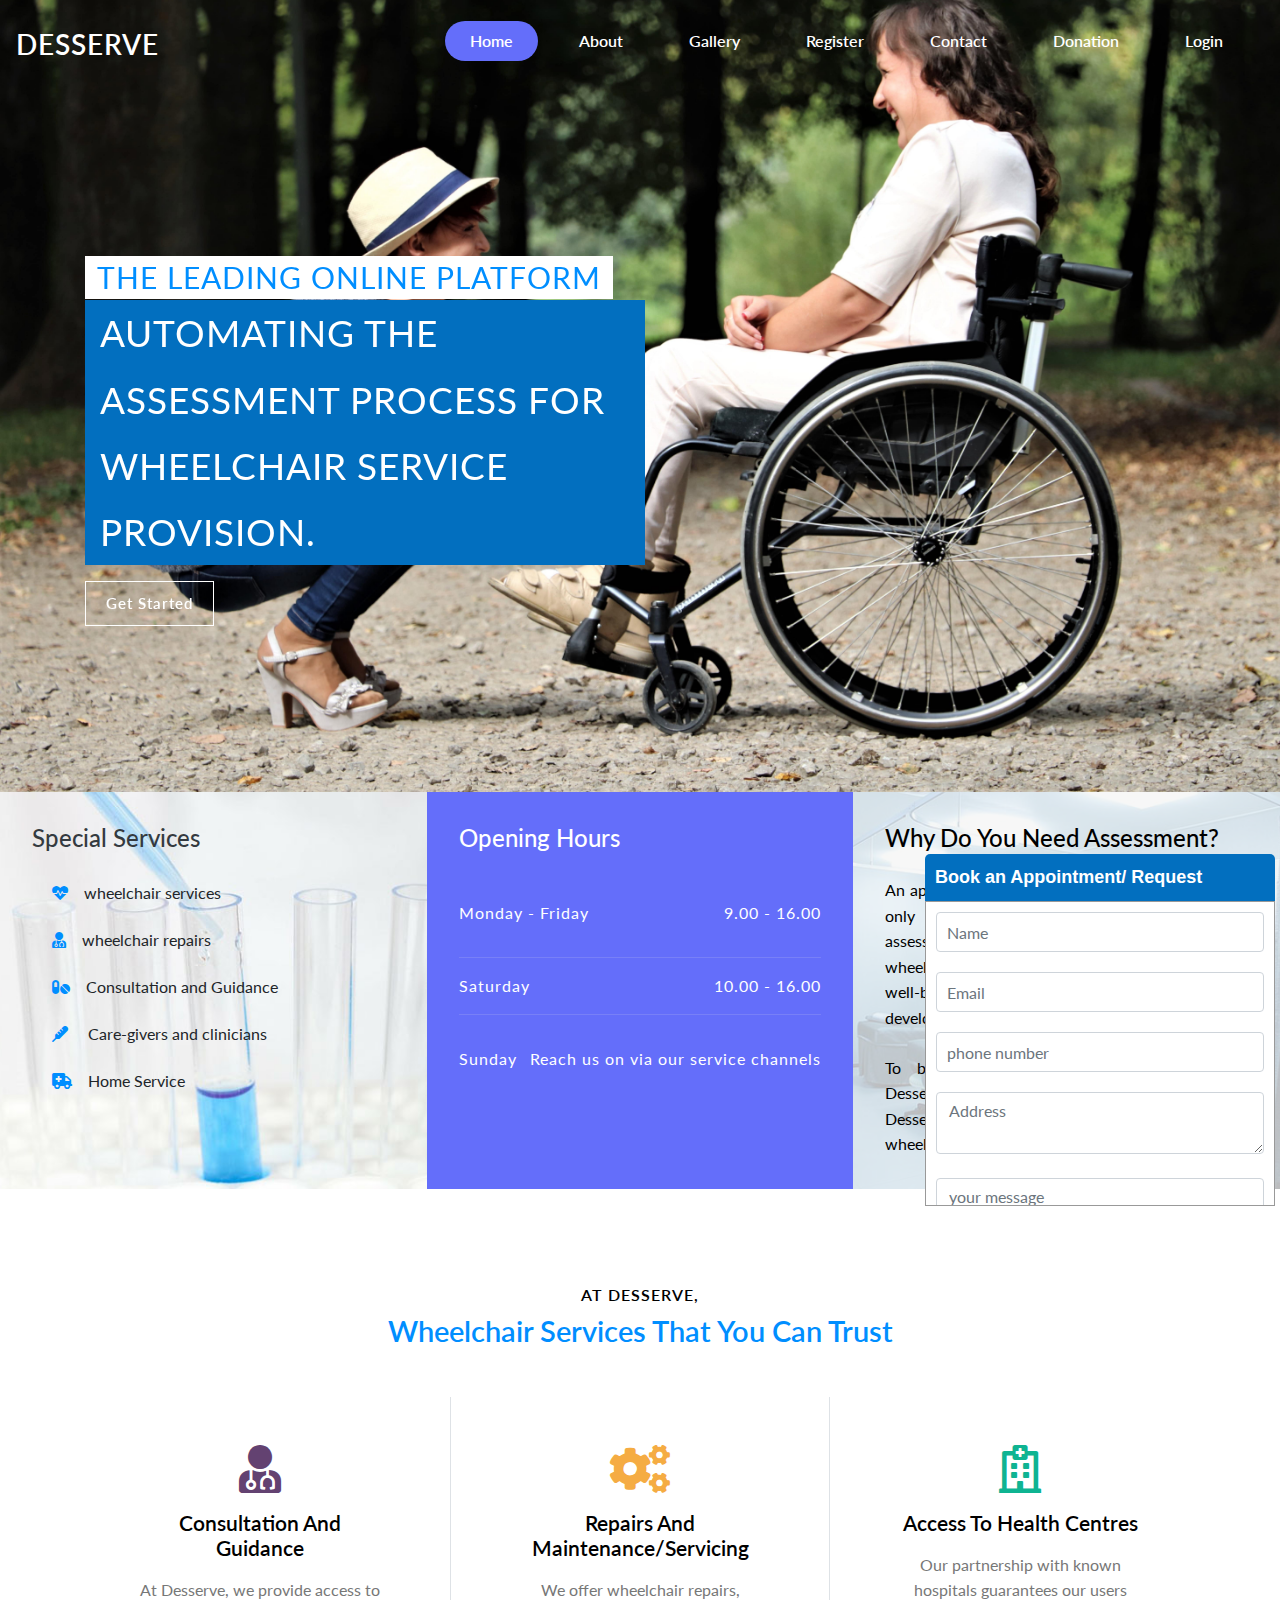
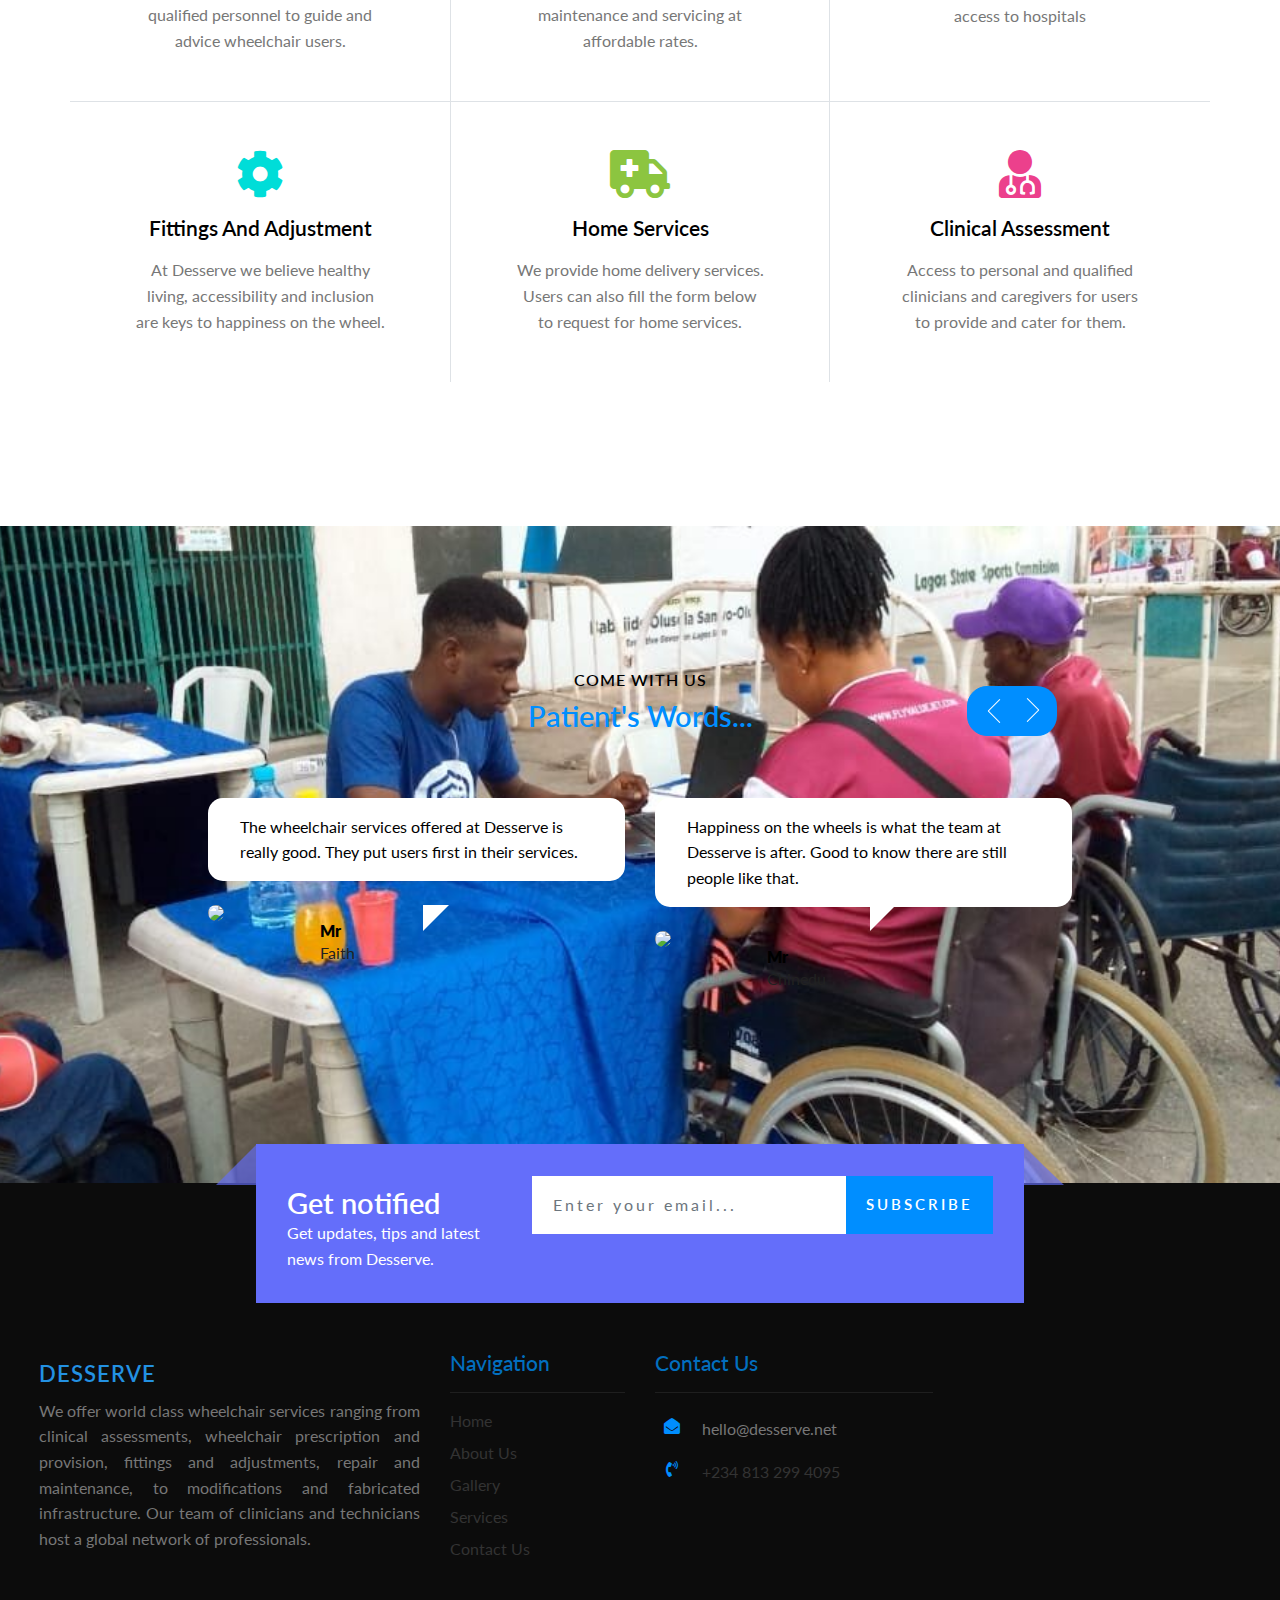
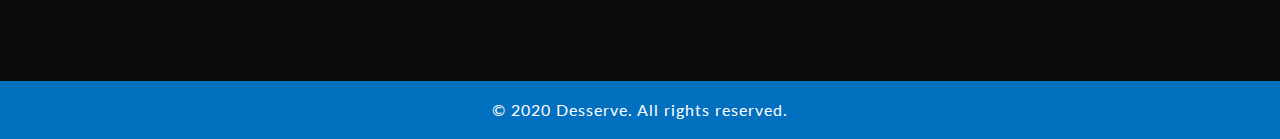
==== index.html @ 8af376a7 "Initial commit" ====
<!DOCTYPE html>
<html lang="zxx">

<head>
    <title>Welcome to Desserve</title>
    <meta name="viewport" content="width=device-width, initial-scale=1">
    <meta charset="utf-8" />
    <meta name="keywords" content="wheelchair disabled sports injury" />
    <script>
        addEventListener("load", function () {
            setTimeout(hideURLbar, 0);
        }, false);

        function hideURLbar() {
            window.scrollTo(0, 1);
        }
    </script>
    <!-- Custom Theme files -->
    <link href="css/bootstrap.css" type="text/css" rel="stylesheet" media="all">
    <link href="css/style.css" type="text/css" rel="stylesheet" media="all">
    <!-- font-awesome icons -->
    <link href="css/fontawesome-all.min.css" rel="stylesheet">
    <!-- //Custom Theme files -->
    <!-- online-fonts -->
    <link href="//fonts.googleapis.com/css?family=Lato:100,100i,300,300i,400,400i,700,700i,900,900i" rel="stylesheet">
</head>

<body>
    <!-- banner -->
    <div class="banner" id="home">
        <!-- header -->
        <header>
            <nav class="navbar navbar-expand-lg navbar-light bg-gradient-secondary pt-3">

                <h1>
                    <a class="navbar-brand text-white" href="index.html">
Desserve                    </a>
                </h1>
                <button class="navbar-toggler ml-md-auto" type="button" data-toggle="collapse" data-target="#navbarSupportedContent" aria-controls="navbarSupportedContent"
                    aria-expanded="false" aria-label="Toggle navigation">
                    <span class="navbar-toggler-icon"></span>
                </button>

                <div class="collapse navbar-collapse" id="navbarSupportedContent">
                    <ul class="navbar-nav ml-lg-auto text-center">
                        <li class="nav-item  mr-3 active">
                            <a class="nav-link text-white active" href="index.html">Home
                                <span class="sr-only">(current)</span>
                            </a>
                        </li>
                        <li class="nav-item  mr-3">
                            <a class="nav-link text-white text-capitalize" href="about.html">about</a>
                        </li>
                        <li class="nav-item  mr-3">
                            <a class="nav-link text-white text-capitalize" href="gallery.html">gallery</a>
                        </li>
                        <!-- <li class="nav-item  mr-3">
                            <a class="nav-link text-white text-capitalize" href="team.html">team</a>
                        </li> -->
                        
                        <li class="nav-item mr-3">
                            <a class="nav-link  text-white text-capitalize" href="registration.html">Register</a>
                        </li>
                        <li class="nav-item mr-3">
                            <a class="nav-link  text-white text-capitalize" href="contact.html">contact</a>
                        </li>
                        <li class="nav-item mr-3">
                            <a class="nav-link  text-white text-capitalize" href="donation.html">Donation</a>
                        </li>
                        <li class="nav-item mr-3">
                            <a class="nav-link  text-white text-capitalize" href="login.html">login</a>
                        </li>
                    </ul>
                </div>

            </nav>
        </header>
        <!-- //header -->
        <div class="container">
            <!-- banner-text -->
            <div class="banner-text">
                <div class="callbacks_container">
                    <ul class="rslides" id="slider3">
                        <li>
                            <div class="slider-info">
                                <span class="">The leading online platform</span>
                                <h3>automating the assessment process for wheelchair service provision.</h3>
                                <h3></h3>
                                <a class="btn btn-primary mt-3" href="registration.html" role="button">Get Started</a>
                            </div>
                        </li>
                        <!-- <li>
                            <div class="slider-info">
                                <span class="">providing total</span>
                                <h3>health care solution</h3>
                                <a class="btn btn-primary mt-3" href="services.html" role="button">View Details</a>
                            </div>
                        </li>
                        <li>
                            <div class="slider-info">
                                <span class="">providing total</span>
                                <h3>health care solution</h3>
                                <a class="btn btn-primary mt-3" href="services.html" role="button">View Details</a>
                            </div>
                        </li> -->
                    </ul>
                </div>
            </div>
        </div>
        <!-- //container -->
    </div>
    <!-- //banner -->
    <!-- section-2 -->
    <div class="section-2">
        <div class="container-fluid">
            <div class="row slide">
                <div class="col-lg-4 triple-sec">
                    <h5 class="text-dark">special services</h5>
                    <ul class="list-group mt-3">
                        <li class="list-group-item border-0">
                            <i class="fas fa-heartbeat mr-3"></i>wheelchair services</li>
                        <li class="list-group-item border-0">
                            <i class="fas fa-user-md mr-3"></i>wheelchair repairs</li>
                        <li class="list-group-item border-0">
                            <i class="fas fa-pills mr-3"></i>Consultation and Guidance</li>
                        <li class="list-group-item border-0">
                            <i class="fas fa-thermometer mr-3"></i>
                           Care-givers and clinicians</li>
                        <li class="list-group-item border-0">
                            <i class="fas fa-ambulance mr-3"></i>Home Service</li>
                    </ul>
                </div>
                <div class="col-lg-4  triple-sec">
                    <h5>opening hours</h5>
                    <ul class="list-unstyled">
                        <li class="clearfix py-3">
                            <span class="float-left"> Monday - Friday </span>
                            <div class="value float-right"> 9.00 - 16.00 </div>
                        </li>
                        <li class="clearfix border-top border-bottom my-3 py-3">
                            <span class="float-left"> Saturday </span>
                            <div class="value float-right"> 10.00 - 16.00 </div>
                        </li>
                        <li class="clearfix py-3">
                            <span class="float-left"> Sunday </span>
                            <div class="value float-right"> Reach us on via our service channels </div>
                        </li>
                    </ul>
                </div>
                <div class="col-lg-4 triple-sec">
                    <h5 class="text-black">Why Do You Need Assessment?</h5>
                    <p class="pt-4" style="text-align: justify;">An appropriate wheelchair that meets the need can only be prescribed after conducting a proper assessment by a trained clinician. Inappropriate wheelchair selection is a threat to your health and well-being and will expose you to the risk of developing secondary health conditions.</p>
                    <br>
                    <p style="text-align: justify;">To become a verified service provider with Desserve, you need to sign up to enroll for the Desserve workshop on Basic Level training in wheelchair service provision.</p>
                </div>
            </div>
        </div>
    </div>
    <!-- //section-2 -->
    <!-- about -->
    <div class="agileits-about py-md-5 py-5" id="services">
        <div class="container py-lg-5">
            <div class="title-section text-center pb-md-5">
                <h4>At Desserve,</h4>
                <h3 class="w3ls-title text-center text-capitalize">wheelchair services that you can trust</h3>
            </div>
            <div class="agileits-about-row row  text-center pt-md-0 pt-5">
                <div class="col-lg-4 col-sm-6 agileits-about-grids">
                    <div class="p-md-5 p-sm-3">
                        <i class="fas fa-user-md"></i>
                        <h4 class="mt-2 mb-3">Consultation and Guidance</h4>
                        <p>At Desserve, we provide access to qualified personnel to guide and advice wheelchair users.</p>
                    </div>
                </div>
                <div class="col-lg-4 col-sm-6 agileits-about-grids  border-left border-right my-sm-0 my-5">
                   <div class="p-md-5 p-sm-3">
                        <i class="fas fa-cogs"></i>
                        <h4 class="mt-2 mb-3">Repairs and Maintenance/Servicing</h4>
                        <p>We offer wheelchair repairs, maintenance and servicing at affordable rates.</p>
                    </div>
                </div>
                <div class="col-lg-4 agileits-about-grids">
                   <div class="p-md-5 p-sm-3">
                        <i class="far fa-hospital"></i>
                        <h4 class="mt-2 mb-3">Access to Health Centres</h4>
                        <p>Our partnership with known hospitals guarantees our users access to hospitals</p>
                    </div>
                </div>
            </div>
            <div class="agileits-about-row border-top row text-center pb-lg-5 pt-md-0 pt-5 mt-md-0 mt-5">
                <div class="col-lg-4 col-sm-6 agileits-about-grids">
                    <div class="p-md-5 p-sm-3 col-label">
                        <i class="fas fa-cog"></i>
                        <h4 class="mt-2 mb-3">Fittings and Adjustment</h4>
                        <p>At Desserve we believe healthy living, accessibility and inclusion are keys to happiness on the wheel.</p>
                    </div>
                </div>
                <div class="col-lg-4 col-sm-6 agileits-about-grids mt-lg-0 mt-md-3 border-left border-right pt-sm-0 pt-5">
                    <div class="p-md-5 p-sm-3 col-label">
                        <i class="fas fa-ambulance">
                        </i>
                        <h4 class="mt-2 mb-3">Home Services</h4>
                        <p>We provide home delivery services. Users can also fill the form below to request for home services.</p>
                    </div>
                </div>
                <div class="col-lg-4 agileits-about-grids pt-md-0 pt-5">
                    <div class="p-md-5 p-sm-3 col-label">
                        <i class="fa fa-user-md"></i>
                        <h4 class="mt-2 mb-3">Clinical Assessment</h4>
                        <p>Access to personal and qualified clinicians and caregivers for users to provide and cater for them.</p>
                    </div>
                </div>
            </div>
        </div>
    </div>
    <!-- //about -->

    <!-- testimonials -->
    <div class="testimonials section" id="testimonials">
        <div class="container-fluid p-0">
            <div class="wthree_testimonials_grid_main title-section text-center pb-lg-5">
                <h4>Come with us</h4>
                <h3 class="w3ls-title text-center text-capitalize">patient's words...</h3>
                <ul id="flexiselDemo1" class="pt-lg-0 pt-5">
                    <li>
                        <div class="wthree_testimonials_grid_main">
                            <div class="row">
                                <div class="col-lg-6 wthree_testimonials_grid">
                                    <p>
                                        The wheelchair services offered at Desserve is really good. They put users first in their services.

                                    </p>
                                    <div class="wthree_testimonials_grid_pos">
                                        <div class="row">
                                            <div class="col-3 grid-test-w3l">
                                                <img src="images/.jpg" alt=" " class="img-fluid" />
                                            </div>
                                            <div class="col-9 wthree_testimonials_grid1">
                                                <h5>Mr</h5>
                                                <p>Faith</p>
                                            </div>
                                        </div>
                                    </div>
                                </div>
                                <div class="col-lg-6  wthree_testimonials_grid mt-lg-0 mt-5">
                                    <p>
                                        Happiness on the wheels is what the team at Desserve is after. Good to know there are still people like that.

                                    </p>
                                    <div class="wthree_testimonials_grid_pos">
                                        <div class="row">
                                            <div class="col-3 grid-test-w3l">
                                                <img src="images/.jpg" alt=" " class="img-fluid" />
                                            </div>
                                            <div class="col-9 wthree_testimonials_grid1">
                                                <h5>Mr</h5>
                                                <p>Chinedu</p>
                                            </div>
                                        </div>
                                    </div>
                                </div>
                            </div>
                        </div>
                    </li>
                </ul>
            </div>
        </div>
    </div>
    <!-- //testimonials -->
    <!-- footer -->
    <footer class="footer py-md-5 pt-md-3 pb-sm-5">
        <div class="footer-position">
            <div class="container">
                <div class="row newsletter-inner">
                    <div class="col-md-4 py-3">
                        <h3 class="w3ls-title text-white">
                            Get notified</h3>
                        <p class="text-white">Get updates, tips and latest news from Desserve.</p>
                    </div>
                    <div class="col-md-8 newsright">
                        <form action="#" method="post" class="d-flex">
                            <input class="form-control" type="email" placeholder="Enter your email..." name="email" required="">
                            <input class="form-control" type="submit" value="Subscribe">
                        </form>
                    </div>
                    <div class="up-arrow"></div>
                </div>
            </div>
        </div>
        <div class="container-fluid py-lg-5 mt-sm-5">
            <div class="row p-sm-4 px-3 py-5">
                <div class="col-lg-4 col-md-6 footer-top mt-lg-0 mt-md-5">
                    <h2>
                        <a href="index.html" class="text-theme text-uppercase">
                            Desserve
                        </a>
                    </h2>
                    <p class="mt-2" style="text-align: justify;">We offer world class wheelchair services ranging from clinical assessments, wheelchair prescription and provision, fittings and adjustments, repair and maintenance, to modifications and fabricated infrastructure. Our team of clinicians and technicians host a global network of professionals.
                    </p>
                </div>
                <div class="col-lg-2  col-md-6 mt-lg-0 mt-5">
                    <div class=".footerv2-w3ls">
                        <h3 class="mb-3 w3f_title">Navigation</h3>
                        <hr>
                        <ul class="list-agileits">
                            <li>
                                <a href="index.html">
                                    Home
                                </a>
                            </li>
                            <li class="my-2">
                                <a href="about.html">
                                    About Us
                                </a>
                            </li>
                            <li class="my-2">
                                <a href="gallery.html">
                                    Gallery
                                </a>
                            </li>
                            <li class="mb-2">
                                <a href="services.html">
                                    Services
                                </a>
                            </li>
                            <li>
                                <a href="contact.html">
                                    Contact Us
                                </a>
                            </li>
                        </ul>
                    </div>
                </div>
                <div class="col-lg-3 col-md-6 mt-lg-0 mt-5">
                    <div class="footerv2-w3ls">
                        <h3 class="mb-3 w3f_title">Contact Us</h3>
                        <hr>
                        <div class="fv3-contact">
                            <span class="fas fa-envelope-open mr-2"></span>
                            <p>
                                <a href="mailto:hello@desserve.net">hello@desserve.net</a>
                            </p>
                        </div>
                        <div class="fv3-contact my-2">
                            <span class="fas fa-phone-volume mr-2"></span>
                            <p>+234 813 299 4095</p>
                        </div>
                        <!-- <div class="fv3-contact">
                            <span class="fas fa-home mr-2"></span>
                            <p>+90 nsequursu dsdesdc,
                                <br>xxx Street State 34789.</p>
                        </div> -->
                    </div>
                </div>
                <!-- new footer div -->
            </div>
        </div>
        <!-- //footer bottom -->
    </footer>
    <!-- //footer -->
    <!-- quick contact -->
    <div class="container">
        <div class="outer-col">
            <div class="heading">Book an Appointment/ Request</div>
            <div class="form-col">
                <form action="#" method="post">
                    <input type="text" class="form-control" placeholder="Name" name="Name" id="user-name" required="">
                    <input type="email" class="form-control" placeholder="Email" name="Name" id="Email-id">
                    <input type="text" class="form-control" placeholder="phone number" name="Name" id="phone-number" required="">
                    <textarea placeholder="Address" class="form-control"></textarea> &nbsp;
                    <textarea placeholder="your message" class="form-control"></textarea> 
                    <br>
                    <input type="submit" value="send" class="btn_apt">
                </form>
            </div>
        </div>
    </div>
    <!-- //quick contact -->
    <!-- copyright -->
    <div class="cpy-right text-center">
        <p>© 2020 Desserve. All rights reserved.</a>
        </p>
    </div>
    <!-- //copyright -->
    <!-- js -->
    <script src="js/jquery-2.2.3.min.js"></script>
    <!-- //js -->
    <!-- Banner Responsiveslides -->
    <script src="js/responsiveslides.min.js"></script>
    <script>
        // You can also use "$(window).load(function() {"
        $(function () {
            // Slideshow 4
            $("#slider3").responsiveSlides({
                auto: false,
                pager: true,
                nav: false,
                speed: 500,
                namespace: "callbacks",
                before: function () {
                    $('.events').append("<li>before event fired.</li>");
                },
                after: function () {
                    $('.events').append("<li>after event fired.</li>");
                }
            });

        });
    </script>
    <!-- //banner responsive slides -->
    <!-- Flexslider-js for-testimonials -->
    <script src="js/jquery.flexisel.js"></script>
    <script>
        $(window).load(function () {
            $("#flexiselDemo1").flexisel({
                visibleItems: 1,
                animationSpeed: 1000,
                autoPlay: false,
                autoPlaySpeed: 3000,
                pauseOnHover: true,
                enableResponsiveBreakpoints: true,
                responsiveBreakpoints: {
                    portrait: {
                        changePoint: 480,
                        visibleItems: 1
                    },
                    landscape: {
                        changePoint: 640,
                        visibleItems: 1
                    },
                    tablet: {
                        changePoint: 768,
                        visibleItems: 1
                    }
                }
            });

        });
    </script>
    <!-- //Flexslider-js for-testimonials -->
    <!-- //fixed quick contact -->
    <script>
        $(function () {
            var hidden = true;
            $(".heading").click(function () {
                if (hidden) {
                    $(this).parent('.outer-col').animate({
                        bottom: "0"
                    }, 1200);
                } else {
                    $(this).parent('.outer-col').animate({
                        bottom: "-305px"
                    }, 1200);
                }
                hidden = !hidden;
            });
        });
    </script>
    <!-- //fixed quick contact -->
    <!-- start-smooth-scrolling -->
    <script src="js/easing.js"></script>
    <script>
        jQuery(document).ready(function ($) {
            $(".scroll").click(function (event) {
                event.preventDefault();

                $('html,body').animate({
                    scrollTop: $(this.hash).offset().top
                }, 1000);
            });
        });
    </script>
    <script src="js/SmoothScroll.min.js"></script>
    <!-- //end-smooth-scrolling -->
    <!-- Bootstrap core JavaScript
================================================== -->
    <!-- Placed at the end of the document so the pages load faster -->
    <script src="js/bootstrap.js"></script>
</body>

</html>
---- css/style.css ----
/*--Author: W3Layouts
	Author URL: http://w3layouts.com
	License: Creative Commons Attribution 3.0 Unported
	License URL: http://creativecommons.org/licenses/by/3.0/
 --*/

body {
	margin: 0;
	font-family: 'Lato', sans-serif;
	background: #fff;
}

body a,
.slider-info a,
.newsright input[type="submit"] {
	transition: 0.5s all;
	-webkit-transition: 0.5s all;
	-moz-transition: 0.5s all;
	-o-transition: 0.5s all;
	-ms-transition: 0.5s all;
	text-decoration: none;
	outline: none;
}

h1,
h2,
h3,
h4,
h5,
h6 {
	margin: 0;
	font-family: 'Lato', sans-serif;
}

p {
	margin: 0;
	color: #777;
	font-size: 1em;
	line-height: 1.6;
}

ul {
	margin: 0;
	padding: 0;
}

ul {
	list-style-type: none;
}

body a:hover {
	text-decoration: none;
}

body a:focus {
	outline: none;
	text-decoration: none;
}

/* header */

a.navbar-brand {
	font-family: 'Lato', sans-serif;
	text-transform: uppercase;
	font-size: 0.7em;
	letter-spacing: 1px;
	font-weight: 600;
}

.navbar-light .navbar-nav .show>.nav-link,
.navbar-light .navbar-nav .active>.nav-link,
.navbar-light .navbar-nav .nav-link.show,
.navbar-light .navbar-nav .nav-link.active {
	color: #fff !important;
	background: #646efa;
	border-radius: 20px;
	padding: 8px 25px;
}

.navbar-light .navbar-nav .nav-link {
	padding: 8px 25px;
	font-weight: 600;
}

.navbar {
	position: absolute;
	width: 100%;
	z-index: 11;
}

/* //header */

/* banner */

.banner {
	background: url(../images/banner.jpg) bottom no-repeat;
	-webkit-background-size: cover;
	-moz-background-size: cover;
	-o-background-size: cover;
	-ms-background-size: cover;
	background-size: cover;
	position: relative;
}

.inner-banner {
	background: url(../images/slide.jpg)no-repeat;
	-webkit-background-size: cover;
	-moz-background-size: cover;
	-o-background-size: cover;
	-ms-background-size: cover;
	background-size: cover;
	min-height: 200px;
	position: relative;
}

li.breadcrumb-item a {
	color: #008eff;
	font-weight: 600;
}

.breadcrumb-item.active {
	color: #000;
	font-weight: 600;
}

/*-- text Slider --*/

#slider {
	box-shadow: none;
	-moz-box-shadow: none;
	-webkit-box-shadow: none;
	margin: 0 auto;
}

.rslides_tabs {
	list-style: none;
	padding: 0;
	background: rgba(0, 0, 0, .25);
	box-shadow: 0 0 1px rgba(255, 255, 255, .3), inset 0 0 5px rgba(0, 0, 0, 1.0);
	-moz-box-shadow: 0 0 1px rgba(255, 255, 255, .3), inset 0 0 5px rgba(0, 0, 0, 1.0);
	-webkit-box-shadow: 0 0 1px rgba(255, 255, 255, .3), inset 0 0 5px rgba(0, 0, 0, 1.0);
	font-size: 18px;
	list-style: none;
	margin: 0 auto 50px;
	max-width: 540px;
	padding: 10px 0;
	text-align: center;
	width: 100%;
}

.rslides_tabs li {
	display: inline;
	float: none;
	margin-right: 1px;
}

.rslides_tabs a {
	width: auto;
	line-height: 20px;
	padding: 9px 20px;
	height: auto;
	background: transparent;
	display: inline;
}

.rslides_tabs li:first-child {
	margin-left: 0;
}

.rslides_tabs .rslides_here a {
	background: rgba(255, 255, 255, .1);
	color: #fff;
	font-weight: bold;
}

.events {
	list-style: none;
}

.callbacks_container {
	position: relative;
}

.callbacks {
	position: relative;
	list-style: none;
	overflow: hidden;
	width: 100%;
	padding: 0;
	margin: 0;
}

.callbacks li {
	position: absolute;
	left: 0;
	top: 0;
}

.callbacks img {
	position: relative;
	z-index: 1;
	height: auto;
	border: 0;
}

.callbacks .caption {
	display: block;
	position: absolute;
	z-index: 2;
	font-size: 20px;
	text-shadow: none;
	color: #fff;
	left: 0;
	right: 0;
	padding: 10px 20px;
	margin: 0;
	max-width: none;
	top: 10%;
	text-align: center;
}

/*
.callbacks_nav {
	position: absolute;
	-webkit-tap-highlight-color: rgba(0, 0, 0, 0);
	top: 78%;
	opacity: 0.7;
	z-index: 3;
	text-indent: -9999px;
	overflow: hidden;
	text-decoration: none;
	height: 34px;
	width: 34px;
	background: url("../images/left.png") no-repeat 0px 0px;
}
.callbacks_nav.prev {
	left: auto;
	background: url("../images/back.png") no-repeat 0px 0px;
	left: 18em;
}
.callbacks_nav.next {
	left: auto;
	background: url("../images/next.png") no-repeat 0px 0px;
	right: 18em;
}
.callbacks_nav:active {
	opacity: 1.0;
}
.callbacks2_nav:active {
	opacity: 1.0;
}*/

#slider-pager a {
	display: inline-block;
}

#slider-pager span {
	float: left;
}

#slider-pager span {
	width: 100px;
	height: 15px;
	background: #fff;
	display: inline-block;
	border-radius: 30em;
	opacity: 0.6;
}

#slider-pager .rslides_here a {
	background: #FFF;
	border-radius: 30em;
	opacity: 1;
}

#slider-pager a {
	padding: 0;
}

#slider-pager li {
	display: inline-block;
}

.rslides {
	position: relative;
	list-style: none;
	overflow: hidden;
	padding: 0;
	margin: 0;
	width: 100%;
}

.rslides li {
	-webkit-backface-visibility: hidden;
	position: absolute;
	display: none;
	left: 0%;
	top: 0;
	width: 100%;
}

.rslides li {
	position: relative;
	display: block;
	float: none;
}

.rslides img {
	height: auto;
	border: 0;
}

.callbacks_tabs li {
	display: block;
}

.callbacks_tabs a {
	visibility: hidden;
	line-height: 23px;
	height: 20px;
	text-align: center;
	color: #000;
	font-weight: 600;
	display: block;
	margin-bottom: 10px;
	background: #fff;
	border-radius: 50%;
}

.callbacks_tabs a:after {
	content: "\f111";
	font-size: 0;
	font-family: FontAwesome;
	visibility: visible;
	display: block;
	height: 15px;
	width: 15px;
	display: inline-block;
	background: #ffffff;
	border: 2px solid #ffffff;
	border-radius: 50%;
	-webkit-border-radius: 50%;
	-o-border-radius: 50%;
	-moz-border-radius: 50%;
	-ms-border-radius: 50%;
}

.callbacks_here a:after {
	background: #007bff;
	border: 2px solid #ffffff;
}

p.sub-para {
	font-size: 18px;
	color: #fff;
	letter-spacing: 2px;
	font-weight: 300;
}

.slider-info img {
	width: 100px;
	margin: 0 auto;
}

.callbacks_tabs {
	position: absolute;
	top: 0;
	z-index: 2;
	left: -45px;
}

.slider-top span {
	font-weight: 600;
}

.slider-info h3 {
	font-size: 2.3em;
	color: #ffffff;
	letter-spacing: 1px;
	font-weight: 400;
	line-height: 1.8;
	text-transform: uppercase;
	background: #026fbf;
	padding: 0 15px;
}

.slider-info p {
	color: #e8e8e8;
	font-size: 16px;
	letter-spacing: 3px;
	margin-top: 1em;
	text-transform: capitalize;
}

.slider-info a {
	color: #fff;
	font-size: 15px;
	font-weight: 600;
	letter-spacing: 1px;
	border: 1px solid #ffffff;
	border-radius: 0;
	background: transparent;
	padding: 10px 20px;
}

.slider-info a:hover {
	color: #fff;
	background: #007bff;
}

.slider-info span {
	text-transform: uppercase;
	font-size: 1.85em;
	letter-spacing: 1px;
	background: #ffffff;
	padding: 4px 12px;
	color: #008eff;
	font-weight: 400;
}

/* //text slider */

/* banner grid  */

.banner-text {
	padding: 20vw 36vw 13vw 0vw;
}

.banner-grid {
	padding: 3em;
	background: #008eff;
	margin-top: 3em;
	position: absolute;
	top: 80%;
	width: 70%;
}

.flex-row {
	flex-wrap: wrap;
	-ms-flex-wrap: wrap;
}

a.link-agile {
	padding: 10px 15px;
	border: 1px solid #fff;
	display: inline-block;
	margin: 10px 0 0;
	text-transform: capitalize;
	border-radius: 10px;
	color: #fff;
}

.banner-sub-grid h4 {
	color: #fff;
	text-transform: capitalize;
	font-size: 1.8em;
	font-weight: 300;
}

.banner-sub-grid i {
	color: #fff;
	font-size: 2em;
}

/* //banner */

/*-- services --*/

div#agileits-services {
	background: url(../images/s2.jpg) no-repeat center;
	background-size: cover;
	background-attachment: fixed;
}

.agileits-services-grids {
	text-align: center;
}

.agileits-services-grids h4 {
	font-size: 1.5em;
	color: #000;
	line-height: 1.5em;
	font-weight: 600;
}

.agileits-services-grids h6 {
	padding: 1px;
	background: #2954a2;
	width: 33%;
	margin: 2em auto 0;
	-webkit-transition: .5s all;
	-moz-transition: .5s all;
	transition: .5s all;
}

.agileits-services-grids:hover h6 {
	width: 55%;
	background: #2954a2;
}

/*-- Effect 1--*/

.agileits-services-grids span {
	font-size: 5em;
	color: #0076BE;
}

/*-- //services --*/

.title-section h4 {
	text-transform: uppercase;
	font-size: 1em;
	font-weight: 600;
	color: #000;
	letter-spacing: 1px;
}

h3.w3ls-title {
	font-size: 1.8em;
	margin-top: 10px;
	font-weight: 600;
	color: #008eff;
}

/* about */

.agileits-about-grids h4 {
	text-transform: capitalize;
	font-weight: 600;
	color: #000;
	font-size: 1.3em;
}

.agileits-about-grids i {
	font-size: 3em;
	margin-bottom: 10px;
	color: #aad0ec;
}

.agileits-about-grids p {
	max-width: 250px;
	margin: 0 auto;
}

.agileits-about-grids:nth-child(3) i {
	color: #0fb492;
}

.agileits-about-grids:nth-child(2) i {
	color: #f5ac43;
}

.agileits-about-grids:nth-child(1) i {
	color: #634271;
}

.agileits-about-grids:nth-child(1) .col-label i {
	color: #00ddd8;
}

.agileits-about-grids:nth-child(2) .col-label i {
	color: #8cc540;
}

.agileits-about-grids:nth-child(3) .col-label i {
	color: #ec408c;
}

/* //about */

/*--testimonials--*/

.clients-left {
	background: #00affe;
	padding: 5em 13em 5em 13em;
}

.clients-left label.line {
	background: #fff;
}

.flex-active-slide p {
	position: relative;
}

.client h5 {
	font-size: 22px;
	color: #ffffff;
	float: left;
	letter-spacing: 2px;
	margin-top: 1.7em;
	margin-left: 1em;
	text-shadow: 0 0 1px white, 0 1px 2px rgba(0, 0, 0, 0.59);
	font-weight: 400;
}

.client {
	margin-top: 2em;
}

.wthree_testimonials_grid1 {
	padding-top: 2em;
}

.clients-right {
	background: url(../images/client.jpg) no-repeat 0px 0px;
	background-size: cover;
	-webkit-background-size: cover;
	-o-background-size: cover;
	-ms-background-size: cover;
	-moz-background-size: cover;
	min-height: 506px;
}

.test-w3 {
	color: transparent !important;
}

/*--//testimonials--*/

/*--//testimonials--*/

/*-- Gallery --*/

.w3_agile_gallery_grid {
	margin: 1em 0;
}

.agile_gallery_grid1 {
	position: relative;
	box-shadow: -7px 7px 17px rgba(158, 156, 156, 0.59);
}

.w3layouts_gallery_grid1_pos {
	background: rgba(0, 0, 0, 0.73);
	bottom: 45px;
	left: 45px;
	opacity: 0;
	padding: 1em;
	position: absolute;
	right: 45px;
	text-align: center;
	top: 45px;
	visibility: hidden;
	-webkit-transform: scaleX(-1);
	transform: scaleX(-1);
	-moz-transform: scaleX(-1);
	-o-transform: scaleX(-1);
	-ms-transform: scaleX(-1);
	-webkit-transition: all 0.8s ease;
	transition: all 0.8s ease;
}

.w3layouts_gallery_grid1_pos h3 {
	font-size: 1.2em;
	letter-spacing: 2px;
	font-weight: 600;
	margin: 1em 0 .5em;
	padding-bottom: .5em;
	position: relative;
	text-transform: capitalize;
	color: #ffffff;
}

.w3layouts_gallery_grid1_pos h3:after {
	background: #ededed;
	bottom: -4px;
	content: '';
	height: 2px;
	left: 35.5%;
	position: absolute;
	width: 65px;
}

.w3layouts_gallery_grid1_pos p {
	color: #00affe;
	margin-top: 1.5em;
	font-size: 14px;
	letter-spacing: 1px;
}

.agile_gallery_grid:hover .w3layouts_gallery_grid1_pos {
	opacity: 1;
	visibility: visible;
	-webkit-transform: scaleX(1);
	transform: scaleX(1);
	-moz-transform: scaleX(1);
	-o-transform: scaleX(1);
	-ms-transform: scaleX(1);
}

/*-- //Gallery --*/

/*-- Testimonials --*/

.wthree_testimonials_grid_pos img {
	border-radius: 50%;
}

div#testimonials {
	background: url(../images/testi.jpg) center no-repeat;
	background-size: cover;
	padding: 5em;
}

.wthree_testimonials_grid_main {
	padding: 4em;
}

.wthree_testimonials_grid img {
	padding: 0 1em;
}

.wthree_testimonials_grid p:nth-child(1) {
	letter-spacing: 0px;
	padding: 1em 2em;
	background: #eee;
	color: #000;
	border-radius: 15px;
}

.wthree_testimonials_grid1 h5 {
	font-size: 1em;
	letter-spacing: 0.5px;
	color: #000000;
	font-weight: 800;
	text-transform: capitalize;
}

.wthree_testimonials_grid p:nth-child(1) {
	padding: 1em 2em;
	background: #fff;
	color: #000;
	border-radius: 15px;
	position: relative;
}

.wthree_testimonials_grid p:nth-child(1):before {
	content: '';
	display: block;
	position: absolute;
	left: 215px;
	width: 0;
	top: 107px;
	border-top: 13px solid #ffffff;
	border-bottom: 13px solid transparent;
	border-right: 13px solid transparent;
	border-left: 13px solid #ffffff;
}

.wthree_testimonials_grid_pos {
	margin: 1.5em 0 0;
}

.wthree_testimonials_grid1 p {
	color: #212121;
}

/*--flexisel--*/

.flex-slider {
	background: #222227;
	padding: 70px 0 165px 0;
}

.opportunity {
	background: #28282e;
	margin: 0px 20px;
	padding: 80px 0;
	position: relative;
}

#flexiselDemo1 {
	display: none;
}

.nbs-flexisel-container {
	position: relative;
	max-width: 100%;
}

.nbs-flexisel-ul {
	position: relative;
	width: 9999px;
	margin: 0px;
	padding: 0px;
	list-style-type: none;
}

.nbs-flexisel-inner {
	overflow: hidden;
	margin: 0px auto;
}

.nbs-flexisel-item {
	float: left;
	margin: 0;
	padding: 0;
	position: relative;
	line-height: 0px;
}

.nbs-flexisel-item>img {
	cursor: pointer;
	position: relative;
}

/*---- Nav ---*/

.nbs-flexisel-nav-left,
.nbs-flexisel-nav-right {
	width: 50px;
	height: 50px;
	position: absolute;
	cursor: pointer;
	z-index: 0;
	top: -15% !important;
}

.nbs-flexisel-nav-left {
	right: 11%;
	background: url(../images/right.png) no-repeat 14px 12px #008eff;
	border: 1px solid #008eff;
	border-radius: 20px 0 0 20px;
}

.nbs-flexisel-nav-right {
	right: 8%;
	background: url(../images/left.png) no-repeat 14px 12px #008eff;
	border-radius: 0 20px 20px 0;
}

.wthree_testimonials_grid {
	text-align: left;
}

/*--//flexisel--*/

/*-- //Testimonials --*/

/* blog */

h5.card-title a {
	color: #000;
	font-weight: 400;
	font-size: 0.95em;
	line-height: 1.5;
}

.blog_w3icon span {
	color: #777;
	text-transform: uppercase;
	font-size: 14px;
	word-spacing: 3px;
	letter-spacing: 1px;
}

a.blog-btn {
	font-size: 14px;
	letter-spacing: 0.5px;
	background: #646efa;
	color: #fff;
	padding: 7px 15px;
	font-weight: 800;
	border-radius: 20px;
	text-transform: capitalize !important;
}

/* //blog */

section.agile_stats {
	background: url(../images/stats.jpg) no-repeat center;
	background-size: cover;
}

h3.stat-title {
	font-size: 2.5em;
	line-height: 1.5;
	font-weight: 600;
	word-spacing: 1px;
	text-shadow: 2px 2px 2px #000;
}

p.count-text {
	font-size: 12px;
	word-spacing: 3px;
	font-weight: 800;
	color: #000 !important;
	letter-spacing: 1px;
	background: #efefef;
	border-radius: 0 50px 50px 0;
	padding: 10px;
	width: 196px;
	border: 5px solid rgba(0, 0, 0, 0.38);
}

.counter i {
	color: #bed0e9;
}

.timer {
	font-size: 2.8em;
	font-weight: 600;
	text-shadow: 3px 1px 1px #000;
	color: #fff;
}

.w3l-thead {
	background: #007bff;
}

/* footer */

.footer {
	background: #0c0c0c;
	position: relative;
}

.text-theme {
	color: #2391e2;
}

h2 a {
	font-family: 'Lato', sans-serif;
	text-transform: uppercase;
	font-size: 0.7em;
	letter-spacing: 1px;
	font-weight: 600;
}

/* footer grids */

.footerv3-top h3 {
	font-size: 1.3em;
	color: #fff;
	text-transform: uppercase;
	margin-bottom: 1.5em;
}

.fv3-contact span {
	color: #008eff;
	width: 35px;
	height: 35px;
	line-height: 35px;
	text-align: center;
	border-radius: 50%;
}

.footv3-left h4 a {
	font-size: 1.3em;
	letter-spacing: 0.5px;
	color: #fff !important;
	padding: 14px 0 0;
	position: relative;
	text-transform: capitalize;
}

h4.footer-title {
	color: #777;
	text-transform: capitalize;
}

.footerv3-top p {
	font-size: 1em;
	color: #a3b1bf;
	margin: 1em 0;
	line-height: 1.5em;
}

.footer p a {
	color: #777;
}

.footer p a:hover {
	color: #ED4F2E;
}

fv3-contact span {
	color: #56ab2f;
	font-size: 1.2em;
	display: inline-block;
	background: #eee;
	vertical-align: middle;
	width: 50px;
	height: 50px;
	line-height: 50px;
	text-align: center;
	border-radius: 50%;
}

.fv3-contact p {
	display: inline-block;
	vertical-align: middle;
	color: #333;
}

.footer-top p {
	max-width: 400px;
	color: #777;
}

.fv3-contact p a:hover {
	color: #646efa
}

.list-agileits li a {
	color: #333333;
	font-size: 1em;
}

h3.w3f_title {
	font-size: 1.3em;
	color: #026fbf;
}

.cpy-right p {
	color: #fff;
	font-size: 1em;
	letter-spacing: 1px;
}

.cpy-right p a {
	color: #000;
	font-size: 1em;
}

.cpy-right {
	background: #026fbf;
	padding: 1em 1vw;
}

/* footer grids */

.footer-top p {
	max-width: 400px;
}

.footerv2-w3ls ul.social-iconsv2 li {
	display: inline-block;
	margin-right: 6px;
}

.footerv2-w3ls ul.social-iconsv2 li a {
	text-decoration: none;
	font-size: 16px;
	color: #fff;
}

.footerv2-w3ls ul.social-iconsv2 li a i.fab {
	font-size: 14px;
	line-height: 30px;
	width: 30px;
	height: 30px;
	text-align: center;
	background-color: transparent;
	transition: all 0.5s ease-in-out;
	-webkit-transition: all 0.5s ease-in-out;
	-moz-transition: all 0.5s ease-in-out;
	-o-transition: all 0.5s ease-in-out;
	-ms-transition: all 0.5s ease-in-out;
}

.footerv2-w3ls ul.social-iconsv2 li:first-child {
	background: #3b5998;
	color: #fff;
}

.footerv2-w3ls ul.social-iconsv2 li:last-child {
	background: #287bbc;
	color: #000;
}

.footerv2-w3ls ul.social-iconsv2 li:nth-child(3) {
	background: #dd4b39;
	color: #000;
}

.footerv2-w3ls ul.social-iconsv2 li a i.fab:hover {
	background-color: #fff;
	color: #000;
}

.footerv2-w3ls ul.social-iconsv2 li:nth-child(2) {
	background: #1da1f2;
	color: #000;
}

.footerv2-w3ls ul.social-iconsv2 li a:hover {
	color: #fff;
}

hr {
	border-top: 1px solid rgb(31, 31, 31);
}

/* //footer */

/*--/newsletter--*/

.newsright form {
	margin: 1em 0;
	position: relative;
}

.newsright input[type="email"] {
	outline: none;
	width: 100%;
	padding: 15px 20px;
	color: #848484;
	font-size: 14px;
	border: 1px solid #b5bbbd;
	width: 74%;
	letter-spacing: 3px;
	background: none;
}

.newsright input[type="email"] {
	outline: none;
	padding: 5px 20px;
	border: none;
	border-left: 1px solid #fff;
	line-height: 3;
	color: #000;
	font-size: 1em;
	width: 70%;
	letter-spacing: 3px;
	background: #fff;
	border-radius: 0px;
}

.newsright input[type="submit"] {
	border: none;
	padding: 16px 20px 16px;
	font-size: 15px;
	outline: none;
	text-transform: uppercase;
	font-weight: 600;
	letter-spacing: 3px;
	background: #008eff;
	color: #fff;
	width: 30%;
	cursor: pointer;
	border-radius: 0px;
}

.newsright input[type="submit"]:hover {
	background: #333;
}

.galsses-grid-right {
	padding: 0 5em 0 2em;
}

.form-control:focus {
	color: #495057;
	background-color: #fff;
	border: 1px solid #80bdff;
	outline: 0;
	box-shadow: 0 0 0 0.2rem transparent;
}

/*--//newsletter--*/

.footer-position {
	position: absolute;
	width: 60%;
	background: #646efa;
	left: 20%;
	top: -8%;
}

.newsletter-inner {
	padding: 1em;
}

.up-arrow:after {
	content: '';
	display: block;
	position: absolute;
	left: -40px;
	width: 0;
	height: 0;
	border-bottom: 20px solid rgba(100, 110, 250, 0.65);
	border-top: 20px solid transparent;
	border-left: 20px solid transparent;
	border-right: 20px solid rgba(100, 110, 250, 0.65);
}

.up-arrow:before {
	content: '';
	display: block;
	position: absolute;
	right: -40px;
	width: 0;
	height: 0;
	border-top: 20px solid transparent;
	border-bottom: 19px solid rgba(100, 110, 250, 0.65);
	border-right: 20px solid transparent;
	border-left: 20px solid rgba(100, 110, 250, 0.67);
}

.up-arrow:after,
.up-arrow:before {
	bottom: 93px;
}

/* //newsletter */

/* triple section */

.triple-sec:nth-child(2) {
	background: #646efa;
}

.triple-sec:nth-child(1) {
	background: url(../images/g2.jpg) no-repeat center;
	background-size: cover;
}

.triple-sec:nth-child(3) {
	background: url(../images/g7.jpg) no-repeat center;
	background-size: cover;
	position: relative;
	z-index: 0;
}

.triple-sec:nth-child(3):before {
	content: '';
	position: absolute;
	background: rgba(245, 245, 245, 0.76);
	top: 0;
	left: 0;
	width: 100%;
	height: 100%;
	z-index: -1;
}

.triple-sec ul li i {
	color: #008eff;
}

.list-unstyled {
	margin-top: 2em;
	color: #fff;
	letter-spacing: 1px;
}

.list-group-item {
	background: transparent;
}

.triple-sec h5 {
	text-transform: capitalize;
	font-size: 1.5em;
	color: #fff;
}

.triple-sec p {
	color: #000;
}

.triple-sec {
	padding: 2em;
}

.text-black {
	color: #000 !important;
}

li.clearfix.border-top.border-bottom {
	border-color: rgba(250, 241, 236, 0.14) !important;
}

/* triple section */

/* team */

span.ot {
	font-weight: 600;
	font-size: 14px;
}

.team-text h4 {
	font-size: 1.3em;
	color: #646efa;
	font-weight: 800;
}

.team-text {
	padding: 0 3em;
}

.btn_apt {
	text-transform: capitalize;
	background: #2391e2;
	padding: 5px 20px;
	display: inline-block;
	color: #fff;
	border-radius: 15px;
	font-weight: 600;
	cursor: pointer;
	border: 1px solid #2391e2;
}

.team-text small {
	text-transform: uppercase;
	font-weight: 800;
	letter-spacing: 1px;
	color: #000;
}

/* //team */

/* //appointment */

input[type="submit"] {
	cursor: pointer;
	outline: none;
}

.w3_agileits-apt h4.apt-t {
	color: #000;
	font-size: 2em;
	text-transform: capitalize;
	line-height: 1.5;
}

span.apt-t1 {
	font-style: italic;
	font-weight: 800;
	margin-right: 0.1em;
}

span.apt-t2 {
	font-family: lato;
	font-weight: 800;
	color: #009fc6;
	margin-left: 0.3em;
}

.agileits-apmnt-button a {
	font-size: 1.2em;
	color: #fff;
	background: #009fc6;
	padding: 0.5em 1.1em;
	margin: 2em 0 0;
	display: block;
	width: 13%;
	text-transform: capitalize;
}

.agile-caption {
	padding: 12em 3em 10em;
	background: url(../images/4.jpg) 0px -23px no-repeat;
	min-height: 430px;
	background-size: cover;
}

.modal-header h3 {
	font-size: 1.2em;
	padding-bottom: 10px;
}

/* //appointment */

/* fixed contact */

.outer-col {
	position: fixed;
	right: 5px;
	bottom: -305px;
	width: 350px;
	z-index: 11;
}

.heading {
	float: left;
	width: 100%;
	background: #026fbf;
	color: #fff;
	font-size: 18px;
	font-weight: bold;
	padding: 10px;
	font-family: arial;
	border-radius: 5px 5px 0 0;
	cursor: pointer;
}

.form-col {
	float: left;
	width: 100%;
	overflow-y: auto;
	overflow-x: hidden;
	height: 305px;
	padding: 10px;
	border: 1px solid #999;
	background: #fff;
}

.form-col input {
	float: left;
	width: 100%;
	height: 40px;
	margin-bottom: 20px;
	padding: 10px;
}

.form-col button {
	float: left;
	border-radius: 5px;
	background: blue;
	color: #fff;
	font-size: 16px;
	font-family: arial;
	border: 0;
	padding: 10px;
	margin-bottom: 10px;
}

/* fixed contact */

/*--contact--*/

.map iframe {
	width: 100%;
	min-height: 350px;
	border: 5px solid #c1c1c1;
}

.address h5 {
	color: #000;
	text-transform: capitalize;
	font-size: 1.1em;
}

.address p a,
p.c-txt {
	color: #777;
}

.address p a:hover {
	color: #000;
}

.wthree-cicon span {
	color: #000;
	font-size: 13px;
	line-height: 1.8;
}

textarea#contact-message {
	height: 340px;
	resize: none;
}

.wthree-cicon {
	margin: 10px 0 0 0;
}

h5.sub-title-wthree {
	color: #026fbf;
	font-size: 1.1em;
	text-transform: capitalize;
	background: #eee;
	padding: 6px 10px;
	margin-bottom: 1em;
	letter-spacing: 0.5px;
	font-weight: 600;
}

.address {
	margin: 1.5em 0;
}

.wthree-cicon a {
	color: #000;
}

/*--//contact--*/

/*-- services --*/

div#agileits-services {
	background: url(../images/s2.jpg) no-repeat center;
	background-size: cover;
	background-attachment: fixed;
}

.agileits-services-grids {
	text-align: center;
}

.agileits-services-grids h4 {
	font-size: 1em;
	color: #000;
	line-height: 1.5em;
	font-weight: 600;
	text-transform: uppercase;
	letter-spacing: 2px;
}

.agileits-services-grids h6 {
	padding: 1px;
	background: #2954a2;
	width: 33%;
	margin: 2em auto 0;
	-webkit-transition: .5s all;
	-moz-transition: .5s all;
	transition: .5s all;
}

.agileits-services-grids:hover h6 {
	width: 55%;
	background: #2954a2;
}

/*-- Effect 1--*/

.agileits-services-grids span {
	font-size: 4em;
	color: #026fbf;
	border-radius: 50%;
	width: 140px;
	height: 140px;
	line-height: 140px;
	background: #eee;
}

.agileits-services-grids:nth-child(1).agileits-services-grids span {
	color: #ed6639;
}

.agileits-services-grids:nth-child(2).agileits-services-grids span {
	color: #385b9f;
}

.agileits-services-grids:nth-child(3).agileits-services-grids span {
	color: #665bc4;
}

.agileits-services-grids:nth-child(4).agileits-services-grids span {
	color: #0fb492;
}

.agile_service_bottom.agileits-services-grids:nth-child(1).agileits-services-grids span {
	color: #e2358e;
}

.agile_service_bottom.agileits-services-grids:nth-child(2).agileits-services-grids span {
	color: #aed135;
}

.agile_service_bottom.agileits-services-grids:nth-child(3).agileits-services-grids span {
	color: #fe606e;
}

.agile_service_bottom.agileits-services-grids:nth-child(4).agileits-services-grids span {
	color: #ffd464;
}

/*-- //services --*/

/* typography */

.typo-wthree h4 {
	color: #000;
	font-size: 1.5em;
	text-transform: capitalize;
}

.bg-flex {
	background-color: #d1ecf1;
	border-color: #bee5eb;
}

.bg-flex-item {
	background-color: #fff;
	border: 1px solid #78c7d6;
}

.typo-wthree h5 {
	color: #007bff;
}

/* //typography */

/* -- Responsive code -- */

@media screen and (max-width: 1920px) {
	.banner-text {
		padding: 20vw 32vw 13vw 0vw;
	}
}

@media screen and (max-width: 1600px) {
	.banner-text {
		padding: 24vw 36vw 13vw 0vw;
	}
}

@media screen and (max-width: 1440px) {
	.banner-text {
		padding: 20vw 43vw 13vw 0vw;
	}
	.up-arrow:after,
	.up-arrow:before {
		bottom: 118px;
	}
	.wthree_testimonials_grid1 {
		padding-top: 1em;
	}
}

@media screen and (max-width: 1366px) {}

@media screen and (max-width: 1280px) {
	.wthree_testimonials_grid img {
		padding: 0;
	}
	.nbs-flexisel-nav-left {
		right: 12%;
	}
	.newsright input[type="submit"] {
		width: 32%;
	}
}

@media screen and (max-width: 1080px) {
	.footer-position {
		width: 72%;
		left: 14%;
	}
	.fv3-contact p {
		font-size: 0.95em;
	}
	.slider-info h3 {
		font-size: 2.1em;
	}
	h5.card-title a {
		font-size: 0.8em;
	}
	.nbs-flexisel-nav-left {
		right: 14%;
	}
	.wthree_testimonials_grid1 {
		padding-top: 0em;
	}
	.timer {
		font-size: 2.4em;
	}
	.agileits-services-grids h4 {
		font-size: 0.9em;
		letter-spacing: 1px;
	}
	.w3layouts_gallery_grid1_pos h3 {
		margin: 0em 0 .5em;
	}
	.w3layouts_gallery_grid1_pos p {
		margin-top: 1em;
	}
}

@media screen and (max-width: 1050px) {
	h3.stat-title {
		font-size: 2.2em;
	}
	.w3layouts_gallery_grid1_pos h3 {
		font-size: 1em;
	}
}

@media screen and (max-width: 1024px) {
	.slider-info span {
		font-size: 1.6em;
	}
	.callbacks_tabs {
		left: -36px;
	}
}

@media screen and (max-width: 991px) {
	.navbar-collapse {
		background: #008eff;
		padding: 1em;
	}
	.footer-position {
		width: 76%;
		left: 12%;
		top: -6%;
	}
	.newsright input[type="submit"] {
		width: 40%;
	}
	.banner-text {
		padding: 20vw 24vw 13vw 0vw;
	}
	.slider-info h3 {
		font-size: 1.8em;
	}
	.navbar-nav .dropdown-menu {
		text-align: center;
	}
	.agileits-about-grids.border-left.border-right {
		border-right-color: transparent !important;
	}
	.wthree_testimonials_grid_main {
		padding: 2em 3em;
	}
	.wthree_testimonials_grid p:nth-child(1):before {
		border-color: transparent;
	}
	.wthree_testimonials_grid img {
		padding: 0 1.5em;
	}
	.nbs-flexisel-nav-left,
	.nbs-flexisel-nav-right {
		top: 0 !important;
	}
	.up-arrow:after,
	.up-arrow:before {
		bottom: 116px;
	}
	.timer {
		font-size: 2.2em;
	}
	.w3layouts_gallery_grid1_pos {
		top: 0;
		left: 0;
		right: 0;
		width: 100%;
		height: 100%;
	}
	.w3layouts_gallery_grid1_pos h3 {
		margin: 1.5em 0 .5em;
	}
	span.ot {
		font-size: 13px;
	}
}

@media screen and (max-width: 900px) {
	.agileits-services-grids span {
		font-size: 3em;
		width: 110px;
		height: 110px;
		line-height: 110px;
	}
}

@media screen and (max-width: 800px) {
	.footer-position {
		width: 82%;
		left: 8%;
	}
	.slider-info span {
		font-size: 1.4em;
	}
	.banner-text {
		padding: 20vw 37vw 13vw 0vw;
	}
	.wthree_testimonials_grid img {
		padding: 0 0em;
	}
	p.count-text {
		font-size: 12px;
		word-spacing: 1px;
		width: 186px;
	}
	.typo-wthree h5 {
		color: #007bff;
		font-size: 1.1em;
	}
}

@media screen and (max-width: 768px) {
	h3.w3ls-title {
		font-size: 1.4em;
	}
	.nbs-flexisel-nav-left {
		right: 16%;
	}
	.up-arrow:after,
	.up-arrow:before {
		bottom: 108px;
	}
	.timer {
		font-size: 2em;
	}
	h3.stat-title {
		font-size: 2em;
	}
}

@media screen and (max-width: 736px) {
	.banner-text {
		padding: 20vw 16vw 13vw 0vw;
	}
	.up-arrow:before,
	.up-arrow:after {
		position: inherit;
		border: none;
	}
	.footer-position {
		width: 100%;
		left: 0;
		position: inherit;
	}
	.agileits-about-grids.border-left.border-right {
		border-left-color: transparent !important;
	}
	div#testimonials {
		padding: 2em 4em;
	}
	.up-arrow:before {
		border: none;
	}
	h3.stat-title {
		font-size: 1.8em;
	}
	.timer {
		font-size: 1.6em;
	}
	.w3layouts_gallery_grid1_pos h3 {
		margin: 0.5em 0 .5em;
	}
	.w3layouts_gallery_grid1_pos p {
		margin-top: 0.5em;
		letter-spacing: 0;
	}
	.w3layouts_gallery_grid1_pos h3 {
		font-size: 0.9em;
		letter-spacing: 0;
	}
}
@media screen and (max-width: 640px) {
	.slider-info h3 {
		font-size: 1.5em;
	}
	.banner-text {
		padding: 20vw 27vw 13vw 0vw;
	}
	.wthree_testimonials_grid_main {
		padding: 2em;
	}
}

@media screen and (max-width: 568px) {
	.banner-text {
		padding: 20vw 26vw 12vw 7vw;
	}
	.slider-info a {
		padding: 7px 14px;
		font-size: 14px;
	}
	.nbs-flexisel-nav-right {
		right: 4%;
	}
	.nbs-flexisel-nav-left,
	.nbs-flexisel-nav-right {
		top: 18px !important;
	}
	div#testimonials {
		padding: 2em 3em;
	}
	h3.stat-title {
		font-size: 1.7em;
	}
	.w3layouts_gallery_grid1_pos h3 {
		margin: 8em 0 .5em;
	}
	.w3layouts_gallery_grid1_pos h3:after {
		left: 43.5%;
	}
	.agile_gallery_grid {
		margin: 0 0 1em 0;
	}
	.team-text {
		padding: 0 2em;
	}
	.team-text h4 {
		font-size: 1.1em;
	}
	.team-text small {
		letter-spacing: 1px;
		font-size: 12px;
	}
}

@media screen and (max-width: 480px) {
	.banner-text {
		padding: 20vw 13vw 12vw 7vw;
	}
	.slider-info h3 {
		font-size: 1.3em;
	}
	.slider-info span {
		font-size: 1.2em;
	}
	.banner-text {
		padding: 20vw 21vw 12vw 7vw;
	}
	.triple-sec {
		padding: 1em;
	}
	.agileits-about-grids h4 {
		font-size: 1.1em;
	}
	.wthree_testimonials_grid_main {
		padding: 1em;
	}
	.nbs-flexisel-nav-left,
	.nbs-flexisel-nav-right {
		top: 7px !important;
	}
	.w3layouts_gallery_grid1_pos h3 {
		margin: 7em 0 .5em;
	}
	.modal-header h3 {
		font-size: 1em;
	}
}

@media screen and (max-width: 414px) {
	.banner-text {
		padding: 20vw 10vw 12vw 7vw;
	}
	.slider-info span {
		font-size: 1.1em;
	}
	div#testimonials {
		padding: 2em 0em;
	}
	.wthree_testimonials_grid p:nth-child(1) {
		font-size: 14px;
	}
	.newsright input[type="email"] {
		font-size: 0.9em;
		width: 100%;
	}
	.newsright input[type="submit"] {
		width: 100%;
	}
	.newsright form {
		display: block !important;
	}
	h3.stat-title {
		font-size: 1.4em;
	}
	.cpy-right p {
		font-size: 0.95em;
	}
	.w3layouts_gallery_grid1_pos h3 {
		margin: 5em 0 .5em;
	}
}

@media screen and (max-width: 384px) {
	.banner-text {
		padding: 20vw 3vw 12vw 7vw;
	}
	.slider-info h3 {
		font-size: 1.1em;
	}
	.slider-info span {
		font-size: 1em;
	}
	.banner-text {
		padding: 20vw 13vw 13vw 7vw;
	}
	.slider-info a {
		padding: 5px 14px
	}
	a.blog-btn {
		font-size: 13px;
		padding: 5px 11px;
	}
}

@media screen and (max-width: 375px) {
	.slider-info h3 {
		font-size: 1.05em;
	}
	.triple-sec h5 {
		font-size: 1.2em;
	}
}

@media screen and (max-width: 320px) {
	.banner-text {
		padding: 27vw 0vw 8vw 7vw;
	}
	.slider-info h3 {
		font-size: 1em;
	}
	.outer-col {
		width: 290px;
	}
	h3.w3ls-title {
		font-size: 1.2em;
	}
	.w3layouts_gallery_grid1_pos h3 {
		margin: 3em 0 .5em;
	}
	.typo-wthree h4 {
		font-size: 1.3em;
	}
}

/* -- //Responsive code -- */
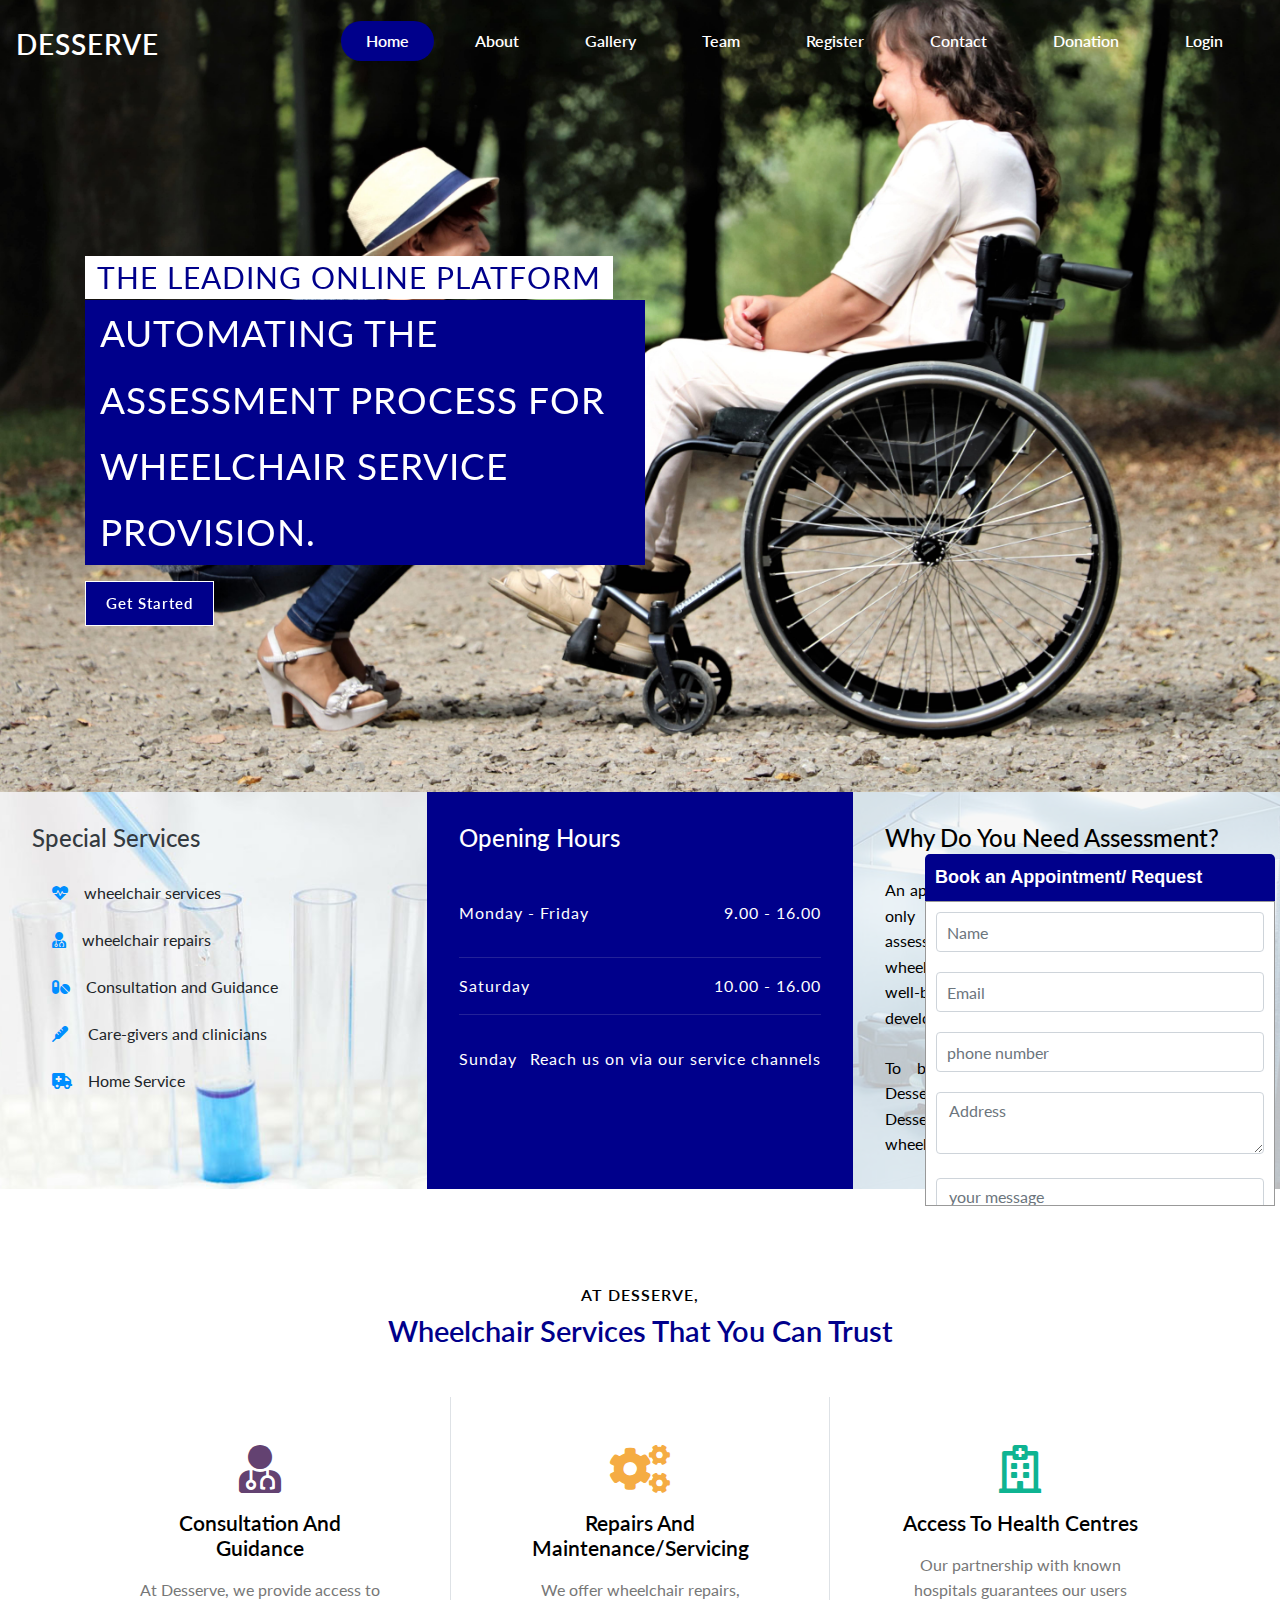
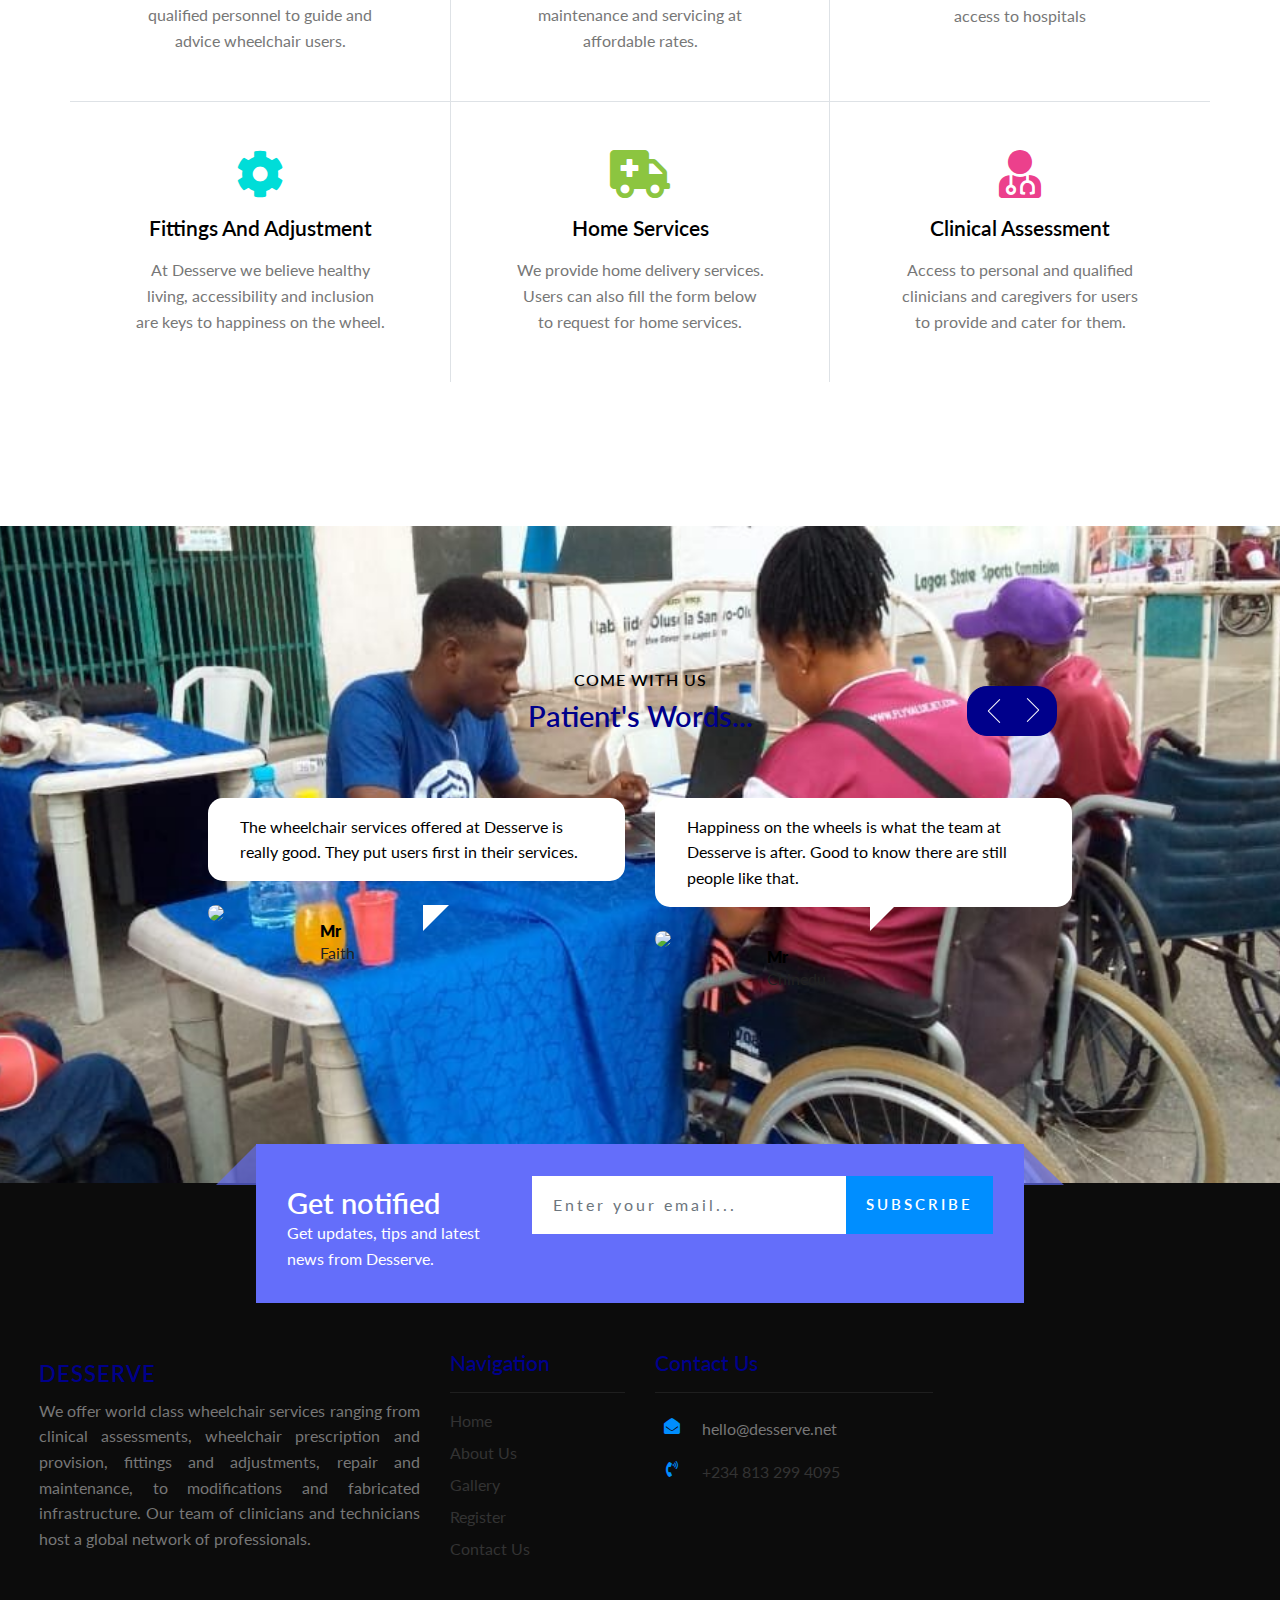
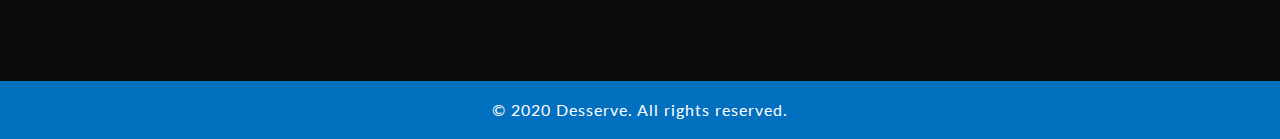
==== commit 5ce9dd7f: "shipped commit" ====
--- a/index.html
+++ b/index.html
@@ -54,9 +54,9 @@
                         <li class="nav-item  mr-3">
                             <a class="nav-link text-white text-capitalize" href="gallery.html">gallery</a>
                         </li>
-                        <!-- <li class="nav-item  mr-3">
+                        <li class="nav-item  mr-3">
                             <a class="nav-link text-white text-capitalize" href="team.html">team</a>
-                        </li> -->
+                        </li>
                         
                         <li class="nav-item mr-3">
                             <a class="nav-link  text-white text-capitalize" href="registration.html">Register</a>
@@ -319,8 +319,8 @@
                                 </a>
                             </li>
                             <li class="mb-2">
-                                <a href="services.html">
-                                    Services
+                                <a href="registration.html">
+                                    Register
                                 </a>
                             </li>
                             <li>
--- a/css/style.css
+++ b/css/style.css
@@ -1,9 +1,3 @@
-/*--Author: W3Layouts
-	Author URL: http://w3layouts.com
-	License: Creative Commons Attribution 3.0 Unported
-	License URL: http://creativecommons.org/licenses/by/3.0/
- --*/
-
 body {
 	margin: 0;
 	font-family: 'Lato', sans-serif;
@@ -72,7 +66,7 @@
 .navbar-light .navbar-nav .nav-link.show,
 .navbar-light .navbar-nav .nav-link.active {
 	color: #fff !important;
-	background: #646efa;
+	background:darkblue;
 	border-radius: 20px;
 	padding: 8px 25px;
 }
@@ -114,7 +108,7 @@
 }
 
 li.breadcrumb-item a {
-	color: #008eff;
+	color: darkblue;
 	font-weight: 600;
 }
 
@@ -380,7 +374,7 @@
 	font-weight: 400;
 	line-height: 1.8;
 	text-transform: uppercase;
-	background: #026fbf;
+	background: darkblue;
 	padding: 0 15px;
 }
 
@@ -397,15 +391,15 @@
 	font-size: 15px;
 	font-weight: 600;
 	letter-spacing: 1px;
-	border: 1px solid #ffffff;
+	border: 1px solid;
 	border-radius: 0;
-	background: transparent;
+	background: darkblue;
 	padding: 10px 20px;
 }
 
 .slider-info a:hover {
 	color: #fff;
-	background: #007bff;
+	background:darkblue;
 }
 
 .slider-info span {
@@ -414,7 +408,7 @@
 	letter-spacing: 1px;
 	background: #ffffff;
 	padding: 4px 12px;
-	color: #008eff;
+	color: darkblue;
 	font-weight: 400;
 }
 
@@ -519,7 +513,7 @@
 	font-size: 1.8em;
 	margin-top: 10px;
 	font-weight: 600;
-	color: #008eff;
+	color: darkblue;
 }
 
 /* about */
@@ -673,7 +667,7 @@
 }
 
 .w3layouts_gallery_grid1_pos p {
-	color: #00affe;
+	color: darkblue;
 	margin-top: 1.5em;
 	font-size: 14px;
 	letter-spacing: 1px;
@@ -819,14 +813,14 @@
 
 .nbs-flexisel-nav-left {
 	right: 11%;
-	background: url(../images/right.png) no-repeat 14px 12px #008eff;
-	border: 1px solid #008eff;
+	background: url(../images/right.png) no-repeat 14px 12px darkblue;
+	border: 1px solid darkblue;
 	border-radius: 20px 0 0 20px;
 }
 
 .nbs-flexisel-nav-right {
 	right: 8%;
-	background: url(../images/left.png) no-repeat 14px 12px #008eff;
+	background: url(../images/left.png) no-repeat 14px 12px darkblue;
 	border-radius: 0 20px 20px 0;
 }
 
@@ -917,7 +911,7 @@
 }
 
 .text-theme {
-	color: #2391e2;
+	color: darkblue;
 }
 
 h2 a {
@@ -1010,7 +1004,7 @@
 
 h3.w3f_title {
 	font-size: 1.3em;
-	color: #026fbf;
+	color: darkblue;
 }
 
 .cpy-right p {
@@ -1209,7 +1203,7 @@
 /* triple section */
 
 .triple-sec:nth-child(2) {
-	background: #646efa;
+	background: darkblue;
 }
 
 .triple-sec:nth-child(1) {
@@ -1292,7 +1286,7 @@
 
 .btn_apt {
 	text-transform: capitalize;
-	background: #2391e2;
+	background: darkblue;
 	padding: 5px 20px;
 	display: inline-block;
 	color: #fff;
@@ -1376,7 +1370,7 @@
 .heading {
 	float: left;
 	width: 100%;
-	background: #026fbf;
+	background: darkblue;
 	color: #fff;
 	font-size: 18px;
 	font-weight: bold;
@@ -1458,7 +1452,7 @@
 }
 
 h5.sub-title-wthree {
-	color: #026fbf;
+	color: darkblue;
 	font-size: 1.1em;
 	text-transform: capitalize;
 	background: #eee;
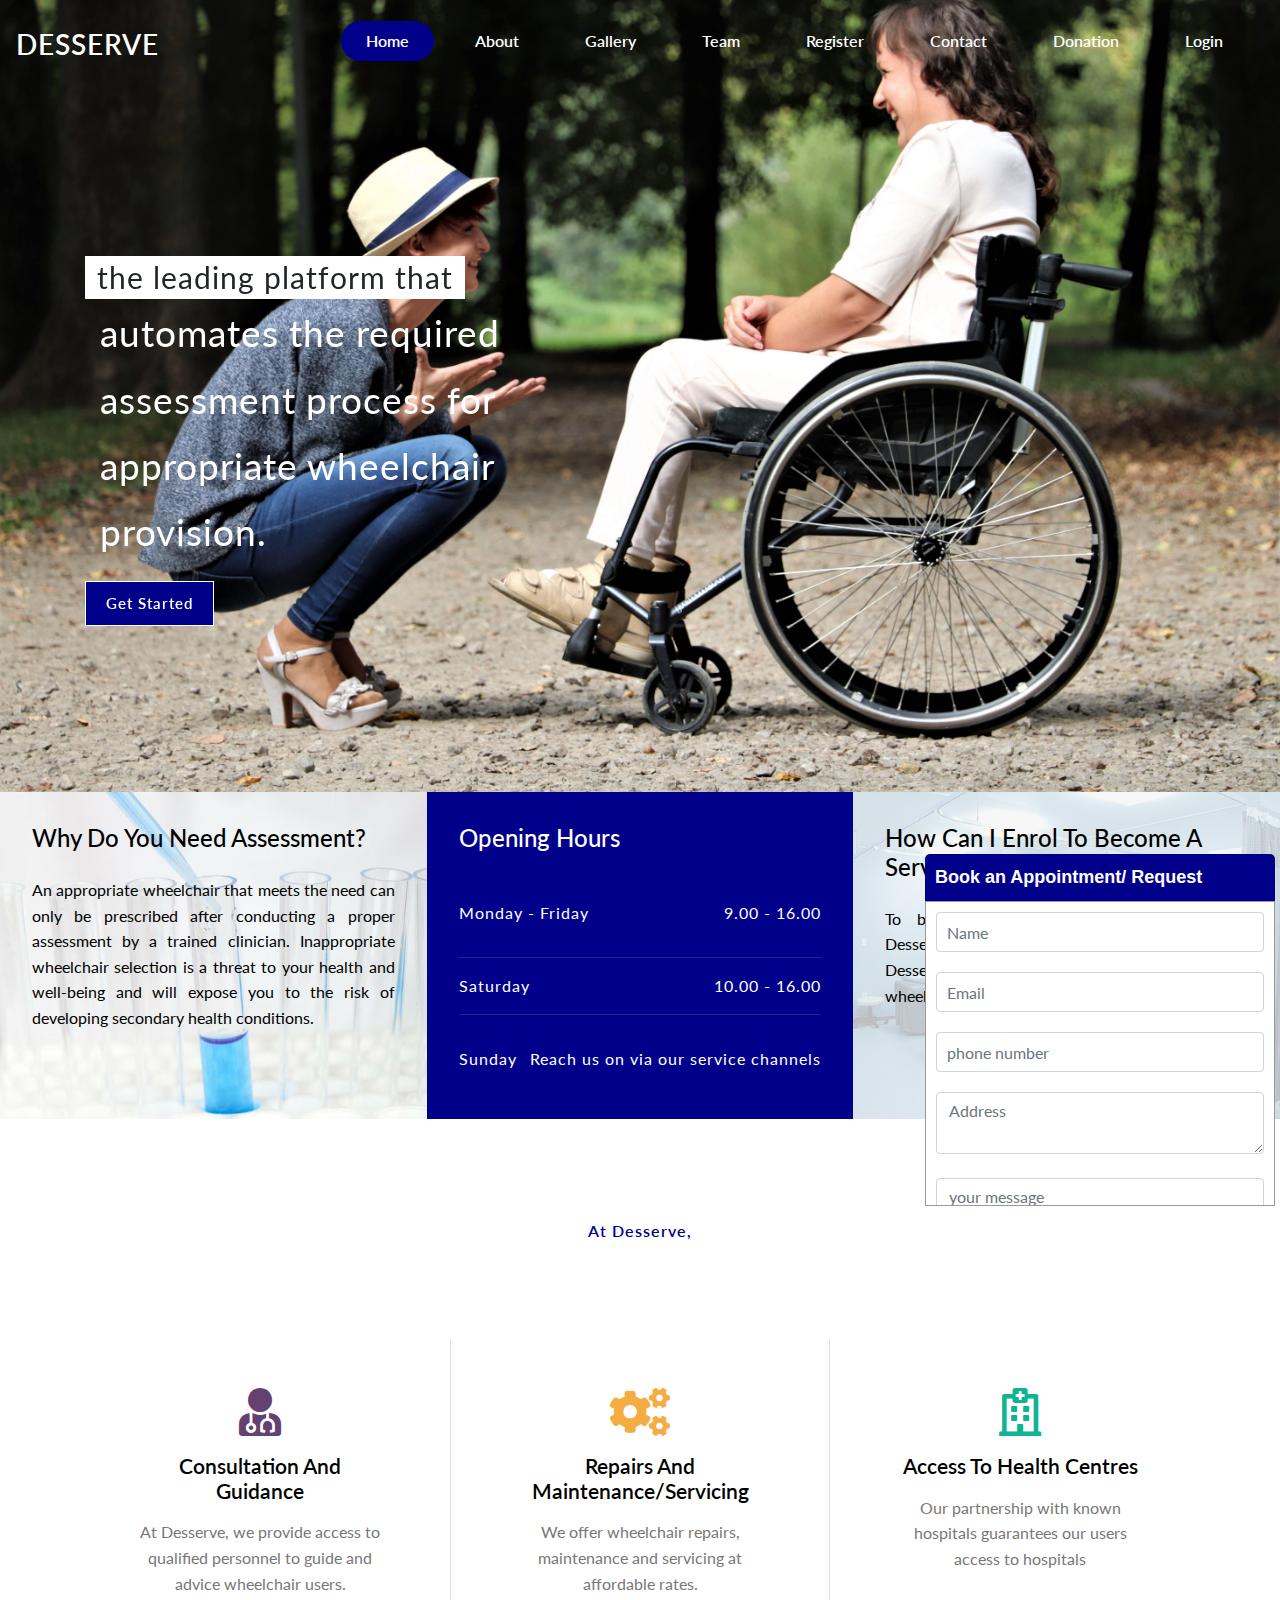
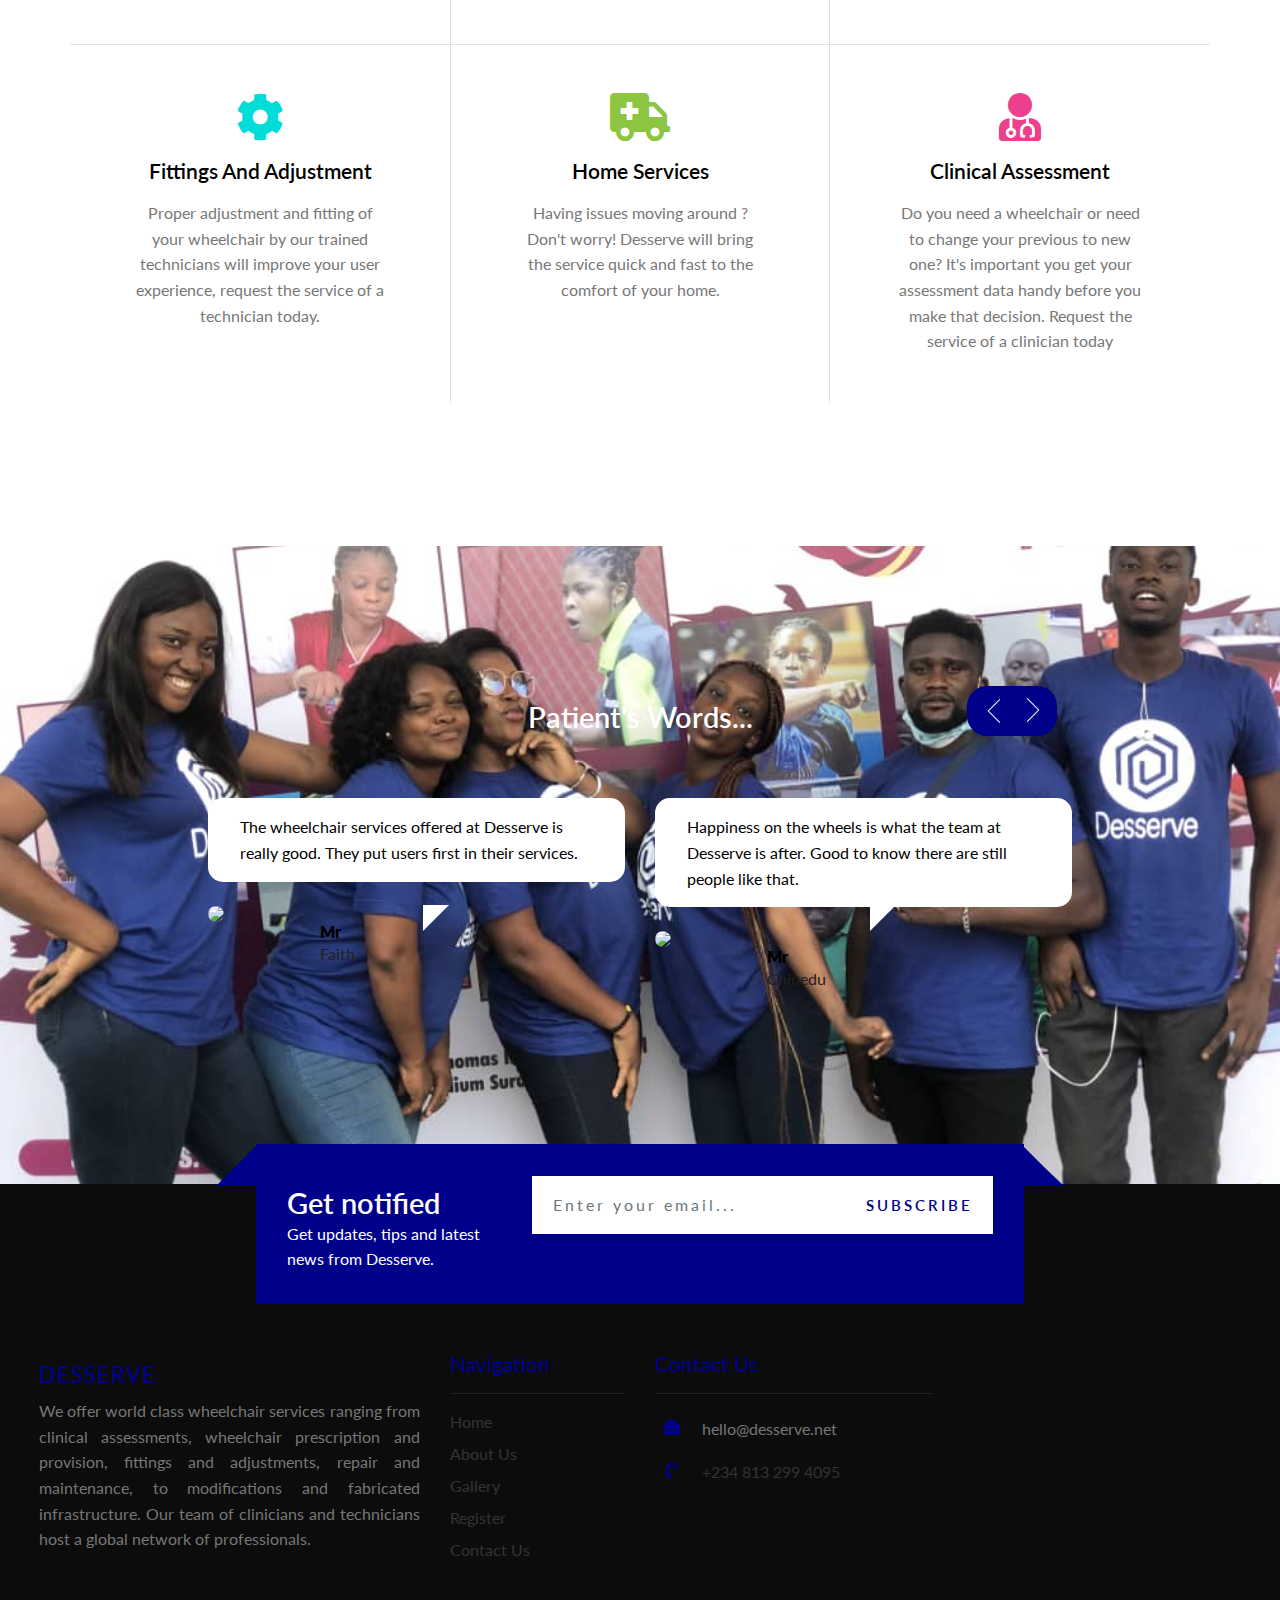
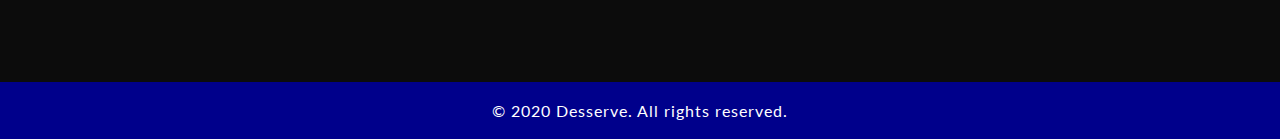
==== commit 739400f4: "new changes" ====
--- a/index.html
+++ b/index.html
@@ -83,8 +83,8 @@
                     <ul class="rslides" id="slider3">
                         <li>
                             <div class="slider-info">
-                                <span class="">The leading online platform</span>
-                                <h3>automating the assessment process for wheelchair service provision.</h3>
+                                <span class="">The Leading platform that</span>
+                                <h3>automates the required assessment process for appropriate wheelchair provision.</h3>
                                 <h3></h3>
                                 <a class="btn btn-primary mt-3" href="registration.html" role="button">Get Started</a>
                             </div>
@@ -115,20 +115,8 @@
         <div class="container-fluid">
             <div class="row slide">
                 <div class="col-lg-4 triple-sec">
-                    <h5 class="text-dark">special services</h5>
-                    <ul class="list-group mt-3">
-                        <li class="list-group-item border-0">
-                            <i class="fas fa-heartbeat mr-3"></i>wheelchair services</li>
-                        <li class="list-group-item border-0">
-                            <i class="fas fa-user-md mr-3"></i>wheelchair repairs</li>
-                        <li class="list-group-item border-0">
-                            <i class="fas fa-pills mr-3"></i>Consultation and Guidance</li>
-                        <li class="list-group-item border-0">
-                            <i class="fas fa-thermometer mr-3"></i>
-                           Care-givers and clinicians</li>
-                        <li class="list-group-item border-0">
-                            <i class="fas fa-ambulance mr-3"></i>Home Service</li>
-                    </ul>
+                    <h5 class="text-black">Why Do You Need Assessment?</h5>
+                    <p class="pt-4" style="text-align: justify;">An appropriate wheelchair that meets the need can only be prescribed after conducting a proper assessment by a trained clinician. Inappropriate wheelchair selection is a threat to your health and well-being and will expose you to the risk of developing secondary health conditions.</p>
                 </div>
                 <div class="col-lg-4  triple-sec">
                     <h5>opening hours</h5>
@@ -148,10 +136,8 @@
                     </ul>
                 </div>
                 <div class="col-lg-4 triple-sec">
-                    <h5 class="text-black">Why Do You Need Assessment?</h5>
-                    <p class="pt-4" style="text-align: justify;">An appropriate wheelchair that meets the need can only be prescribed after conducting a proper assessment by a trained clinician. Inappropriate wheelchair selection is a threat to your health and well-being and will expose you to the risk of developing secondary health conditions.</p>
-                    <br>
-                    <p style="text-align: justify;">To become a verified service provider with Desserve, you need to sign up to enroll for the Desserve workshop on Basic Level training in wheelchair service provision.</p>
+                    <h5 class="text-black">How can I enrol to become a service provider?</h5>
+                    <p style="text-align: justify;" class="pt-4">To become a verified service provider with Desserve, you need to sign up to enroll for the Desserve workshop on Basic Level training in wheelchair service provision.</p>
                 </div>
             </div>
         </div>
@@ -162,7 +148,7 @@
         <div class="container py-lg-5">
             <div class="title-section text-center pb-md-5">
                 <h4>At Desserve,</h4>
-                <h3 class="w3ls-title text-center text-capitalize">wheelchair services that you can trust</h3>
+                <h3 class="w3ls-title text-center text-capitalize">services</h3>
             </div>
             <div class="agileits-about-row row  text-center pt-md-0 pt-5">
                 <div class="col-lg-4 col-sm-6 agileits-about-grids">
@@ -192,7 +178,7 @@
                     <div class="p-md-5 p-sm-3 col-label">
                         <i class="fas fa-cog"></i>
                         <h4 class="mt-2 mb-3">Fittings and Adjustment</h4>
-                        <p>At Desserve we believe healthy living, accessibility and inclusion are keys to happiness on the wheel.</p>
+                        <p>Proper adjustment and fitting of your wheelchair by our trained technicians will improve your user experience, request the service of a technician today.</p>
                     </div>
                 </div>
                 <div class="col-lg-4 col-sm-6 agileits-about-grids mt-lg-0 mt-md-3 border-left border-right pt-sm-0 pt-5">
@@ -200,14 +186,14 @@
                         <i class="fas fa-ambulance">
                         </i>
                         <h4 class="mt-2 mb-3">Home Services</h4>
-                        <p>We provide home delivery services. Users can also fill the form below to request for home services.</p>
+                        <p>Having issues moving around ? Don't worry! Desserve will bring the service quick and fast to the comfort of your home.</p>
                     </div>
                 </div>
                 <div class="col-lg-4 agileits-about-grids pt-md-0 pt-5">
                     <div class="p-md-5 p-sm-3 col-label">
                         <i class="fa fa-user-md"></i>
                         <h4 class="mt-2 mb-3">Clinical Assessment</h4>
-                        <p>Access to personal and qualified clinicians and caregivers for users to provide and cater for them.</p>
+                        <p>Do you need a wheelchair or need to change your previous to new one? It's important you get your assessment data handy before you make that decision. Request the service of a clinician today</p>
                     </div>
                 </div>
             </div>
@@ -219,7 +205,7 @@
     <div class="testimonials section" id="testimonials">
         <div class="container-fluid p-0">
             <div class="wthree_testimonials_grid_main title-section text-center pb-lg-5">
-                <h4>Come with us</h4>
+                <!-- <h4>Come with us</h4> -->
                 <h3 class="w3ls-title text-center text-capitalize">patient's words...</h3>
                 <ul id="flexiselDemo1" class="pt-lg-0 pt-5">
                     <li>
--- a/css/style.css
+++ b/css/style.css
@@ -369,12 +369,12 @@
 
 .slider-info h3 {
 	font-size: 2.3em;
-	color: #ffffff;
+	color: white;
 	letter-spacing: 1px;
 	font-weight: 400;
 	line-height: 1.8;
-	text-transform: uppercase;
-	background: darkblue;
+	text-transform: lowercase;
+	/* background: darkblue; */
 	padding: 0 15px;
 }
 
@@ -383,7 +383,7 @@
 	font-size: 16px;
 	letter-spacing: 3px;
 	margin-top: 1em;
-	text-transform: capitalize;
+	text-transform: lowercase;
 }
 
 .slider-info a {
@@ -403,12 +403,12 @@
 }
 
 .slider-info span {
-	text-transform: uppercase;
+	text-transform: lowercase;
 	font-size: 1.85em;
 	letter-spacing: 1px;
 	background: #ffffff;
 	padding: 4px 12px;
-	color: darkblue;
+	/* color:; */
 	font-weight: 400;
 }
 
@@ -502,18 +502,19 @@
 /*-- //services --*/
 
 .title-section h4 {
-	text-transform: uppercase;
+	text-transform: capitalize;
 	font-size: 1em;
 	font-weight: 600;
-	color: #000;
+	color: darkblue;
 	letter-spacing: 1px;
+	line-height: 2em;
 }
 
 h3.w3ls-title {
 	font-size: 1.8em;
 	margin-top: 10px;
 	font-weight: 600;
-	color: darkblue;
+	color: white;
 }
 
 /* about */
@@ -565,7 +566,7 @@
 /*--testimonials--*/
 
 .clients-left {
-	background: #00affe;
+	background:darkblue;
 	padding: 5em 13em 5em 13em;
 }
 
@@ -692,7 +693,7 @@
 }
 
 div#testimonials {
-	background: url(../images/testi.jpg) center no-repeat;
+	background: url(../images/slide.jpeg) center no-repeat;
 	background-size: cover;
 	padding: 5em;
 }
@@ -932,7 +933,7 @@
 }
 
 .fv3-contact span {
-	color: #008eff;
+	color: darkblue;
 	width: 35px;
 	height: 35px;
 	line-height: 35px;
@@ -1019,7 +1020,7 @@
 }
 
 .cpy-right {
-	background: #026fbf;
+	background: darkblue;
 	padding: 1em 1vw;
 }
 
@@ -1130,15 +1131,15 @@
 	text-transform: uppercase;
 	font-weight: 600;
 	letter-spacing: 3px;
-	background: #008eff;
-	color: #fff;
+	background: white;
+	color: darkblue;
 	width: 30%;
 	cursor: pointer;
 	border-radius: 0px;
 }
 
-.newsright input[type="submit"]:hover {
-	background: #333;
+.newsright input[type="submit"]:hover { 
+	background:white;
 }
 
 .galsses-grid-right {
@@ -1158,7 +1159,7 @@
 .footer-position {
 	position: absolute;
 	width: 60%;
-	background: #646efa;
+	background: darkblue;
 	left: 20%;
 	top: -8%;
 }
@@ -1174,10 +1175,10 @@
 	left: -40px;
 	width: 0;
 	height: 0;
-	border-bottom: 20px solid rgba(100, 110, 250, 0.65);
+	border-bottom: 20px solid darkblue;
 	border-top: 20px solid transparent;
 	border-left: 20px solid transparent;
-	border-right: 20px solid rgba(100, 110, 250, 0.65);
+	border-right: 20px solid darkblue;
 }
 
 .up-arrow:before {
@@ -1188,9 +1189,9 @@
 	width: 0;
 	height: 0;
 	border-top: 20px solid transparent;
-	border-bottom: 19px solid rgba(100, 110, 250, 0.65);
+	border-bottom: 19px solid darkblue;
 	border-right: 20px solid transparent;
-	border-left: 20px solid rgba(100, 110, 250, 0.67);
+	border-left: 20px solid darkblue;
 }
 
 .up-arrow:after,
@@ -1276,7 +1277,7 @@
 
 .team-text h4 {
 	font-size: 1.3em;
-	color: #646efa;
+	color: darkblue;
 	font-weight: 800;
 }
 
@@ -1674,7 +1675,7 @@
 
 @media screen and (max-width: 991px) {
 	.navbar-collapse {
-		background: #008eff;
+		background: darkblue;
 		padding: 1em;
 	}
 	.footer-position {
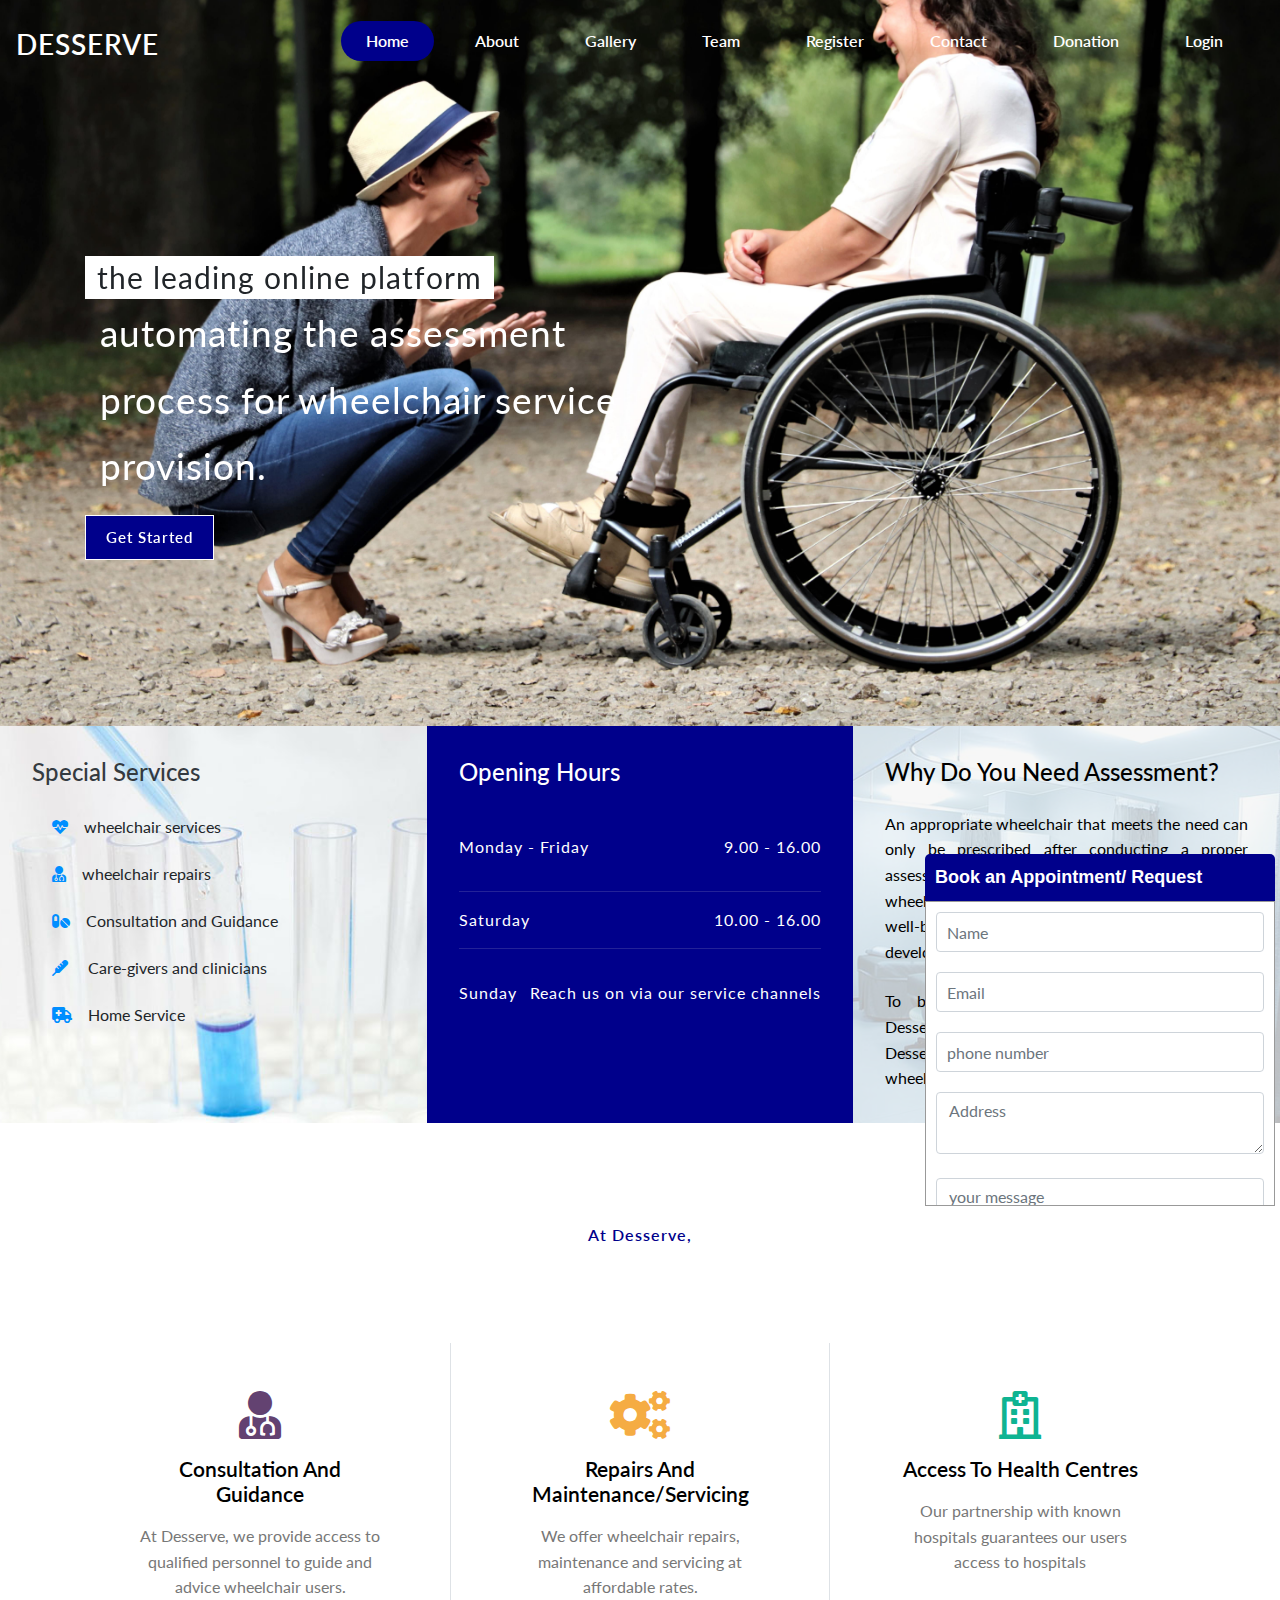
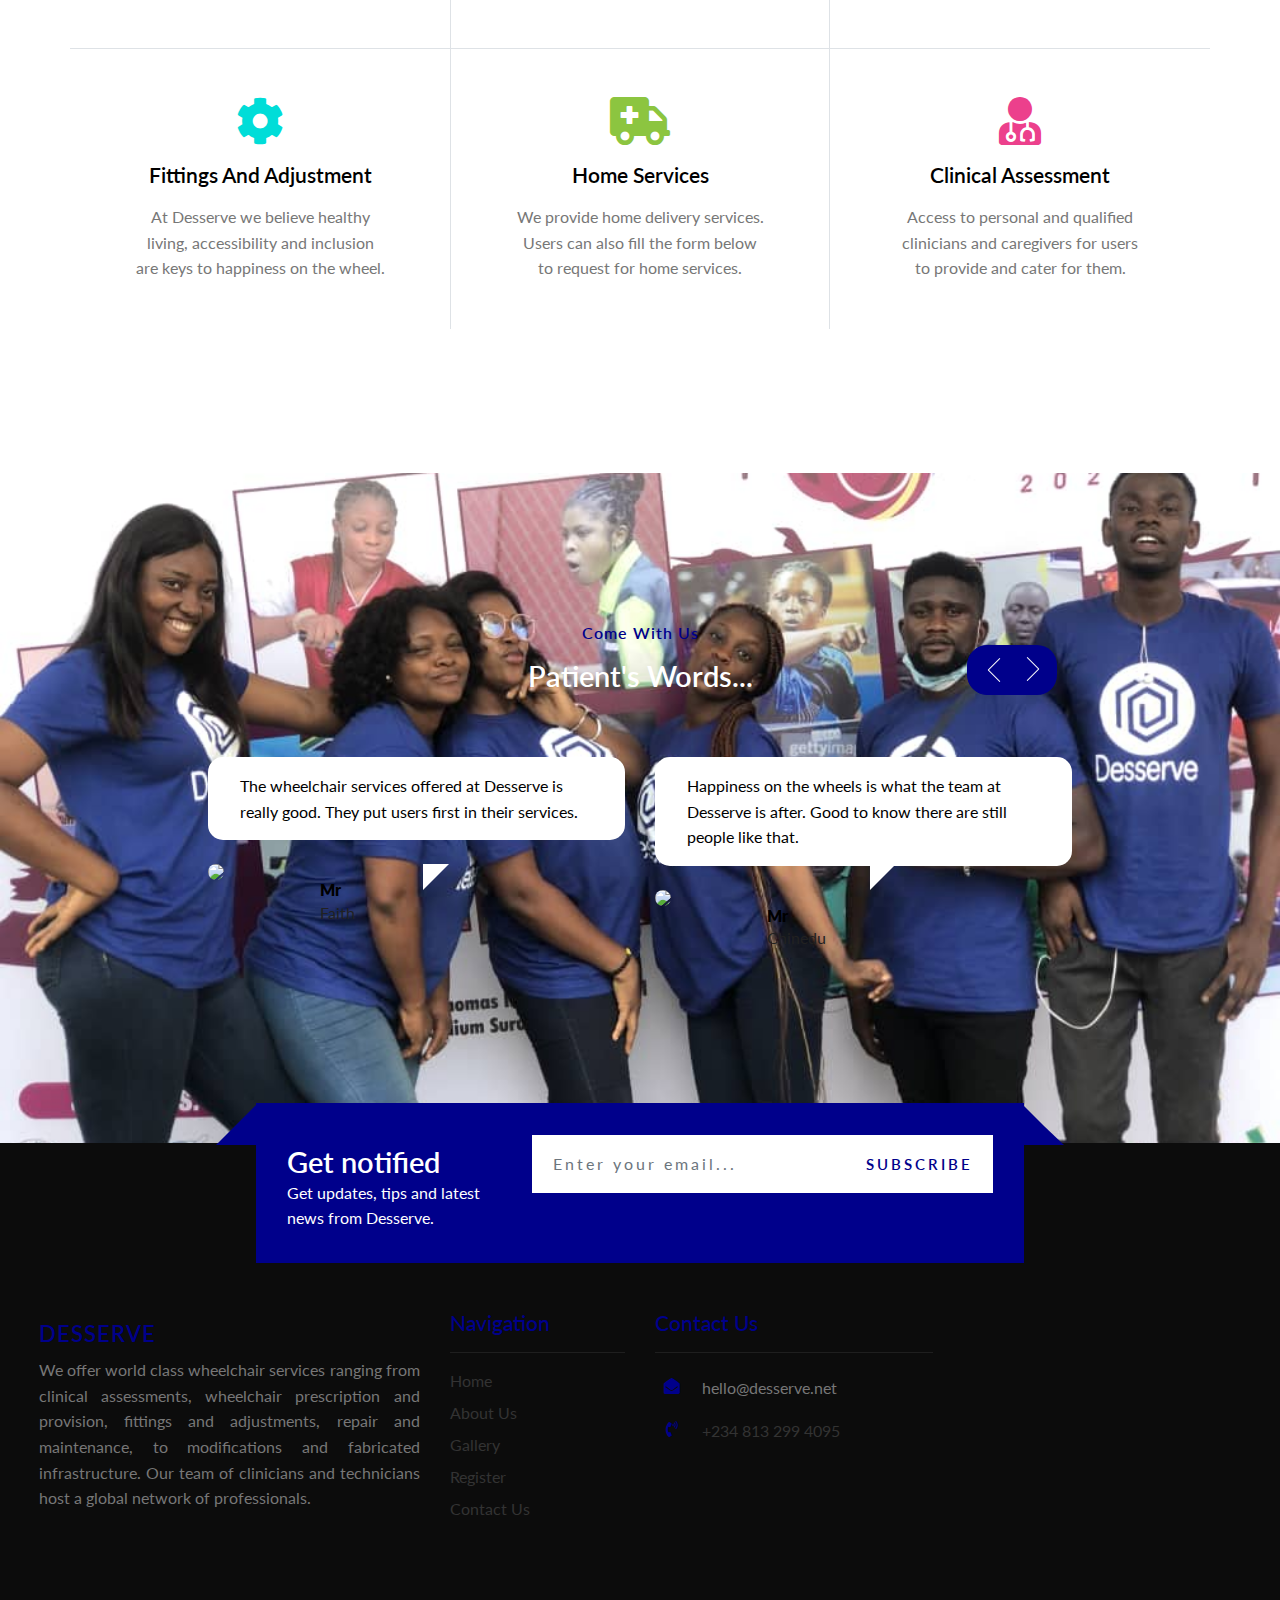
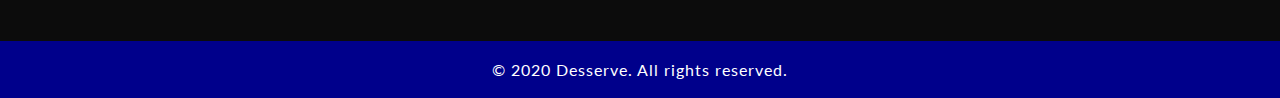
==== commit 1b7d9536: "new changes" ====
--- a/index.html
+++ b/index.html
@@ -83,8 +83,8 @@
                     <ul class="rslides" id="slider3">
                         <li>
                             <div class="slider-info">
-                                <span class="">The Leading platform that</span>
-                                <h3>automates the required assessment process for appropriate wheelchair provision.</h3>
+                                <span class="" style="text-">The leading online platform</span>
+                                <h3>automating the assessment process for wheelchair service provision.</h3>
                                 <h3></h3>
                                 <a class="btn btn-primary mt-3" href="registration.html" role="button">Get Started</a>
                             </div>
@@ -115,8 +115,20 @@
         <div class="container-fluid">
             <div class="row slide">
                 <div class="col-lg-4 triple-sec">
-                    <h5 class="text-black">Why Do You Need Assessment?</h5>
-                    <p class="pt-4" style="text-align: justify;">An appropriate wheelchair that meets the need can only be prescribed after conducting a proper assessment by a trained clinician. Inappropriate wheelchair selection is a threat to your health and well-being and will expose you to the risk of developing secondary health conditions.</p>
+                    <h5 class="text-dark">special services</h5>
+                    <ul class="list-group mt-3">
+                        <li class="list-group-item border-0">
+                            <i class="fas fa-heartbeat mr-3"></i>wheelchair services</li>
+                        <li class="list-group-item border-0">
+                            <i class="fas fa-user-md mr-3"></i>wheelchair repairs</li>
+                        <li class="list-group-item border-0">
+                            <i class="fas fa-pills mr-3"></i>Consultation and Guidance</li>
+                        <li class="list-group-item border-0">
+                            <i class="fas fa-thermometer mr-3"></i>
+                           Care-givers and clinicians</li>
+                        <li class="list-group-item border-0">
+                            <i class="fas fa-ambulance mr-3"></i>Home Service</li>
+                    </ul>
                 </div>
                 <div class="col-lg-4  triple-sec">
                     <h5>opening hours</h5>
@@ -136,8 +148,10 @@
                     </ul>
                 </div>
                 <div class="col-lg-4 triple-sec">
-                    <h5 class="text-black">How can I enrol to become a service provider?</h5>
-                    <p style="text-align: justify;" class="pt-4">To become a verified service provider with Desserve, you need to sign up to enroll for the Desserve workshop on Basic Level training in wheelchair service provision.</p>
+                    <h5 class="text-black">Why Do You Need Assessment?</h5>
+                    <p class="pt-4" style="text-align: justify;">An appropriate wheelchair that meets the need can only be prescribed after conducting a proper assessment by a trained clinician. Inappropriate wheelchair selection is a threat to your health and well-being and will expose you to the risk of developing secondary health conditions.</p>
+                    <br>
+                    <p style="text-align: justify;">To become a verified service provider with Desserve, you need to sign up to enroll for the Desserve workshop on Basic Level training in wheelchair service provision.</p>
                 </div>
             </div>
         </div>
@@ -148,7 +162,7 @@
         <div class="container py-lg-5">
             <div class="title-section text-center pb-md-5">
                 <h4>At Desserve,</h4>
-                <h3 class="w3ls-title text-center text-capitalize">services</h3>
+                <h3 class="w3ls-title text-center text-capitalize">wheelchair services that you can trust</h3>
             </div>
             <div class="agileits-about-row row  text-center pt-md-0 pt-5">
                 <div class="col-lg-4 col-sm-6 agileits-about-grids">
@@ -178,7 +192,7 @@
                     <div class="p-md-5 p-sm-3 col-label">
                         <i class="fas fa-cog"></i>
                         <h4 class="mt-2 mb-3">Fittings and Adjustment</h4>
-                        <p>Proper adjustment and fitting of your wheelchair by our trained technicians will improve your user experience, request the service of a technician today.</p>
+                        <p>At Desserve we believe healthy living, accessibility and inclusion are keys to happiness on the wheel.</p>
                     </div>
                 </div>
                 <div class="col-lg-4 col-sm-6 agileits-about-grids mt-lg-0 mt-md-3 border-left border-right pt-sm-0 pt-5">
@@ -186,14 +200,14 @@
                         <i class="fas fa-ambulance">
                         </i>
                         <h4 class="mt-2 mb-3">Home Services</h4>
-                        <p>Having issues moving around ? Don't worry! Desserve will bring the service quick and fast to the comfort of your home.</p>
+                        <p>We provide home delivery services. Users can also fill the form below to request for home services.</p>
                     </div>
                 </div>
                 <div class="col-lg-4 agileits-about-grids pt-md-0 pt-5">
                     <div class="p-md-5 p-sm-3 col-label">
                         <i class="fa fa-user-md"></i>
                         <h4 class="mt-2 mb-3">Clinical Assessment</h4>
-                        <p>Do you need a wheelchair or need to change your previous to new one? It's important you get your assessment data handy before you make that decision. Request the service of a clinician today</p>
+                        <p>Access to personal and qualified clinicians and caregivers for users to provide and cater for them.</p>
                     </div>
                 </div>
             </div>
@@ -205,7 +219,7 @@
     <div class="testimonials section" id="testimonials">
         <div class="container-fluid p-0">
             <div class="wthree_testimonials_grid_main title-section text-center pb-lg-5">
-                <!-- <h4>Come with us</h4> -->
+                <h4>Come with us</h4>
                 <h3 class="w3ls-title text-center text-capitalize">patient's words...</h3>
                 <ul id="flexiselDemo1" class="pt-lg-0 pt-5">
                     <li>
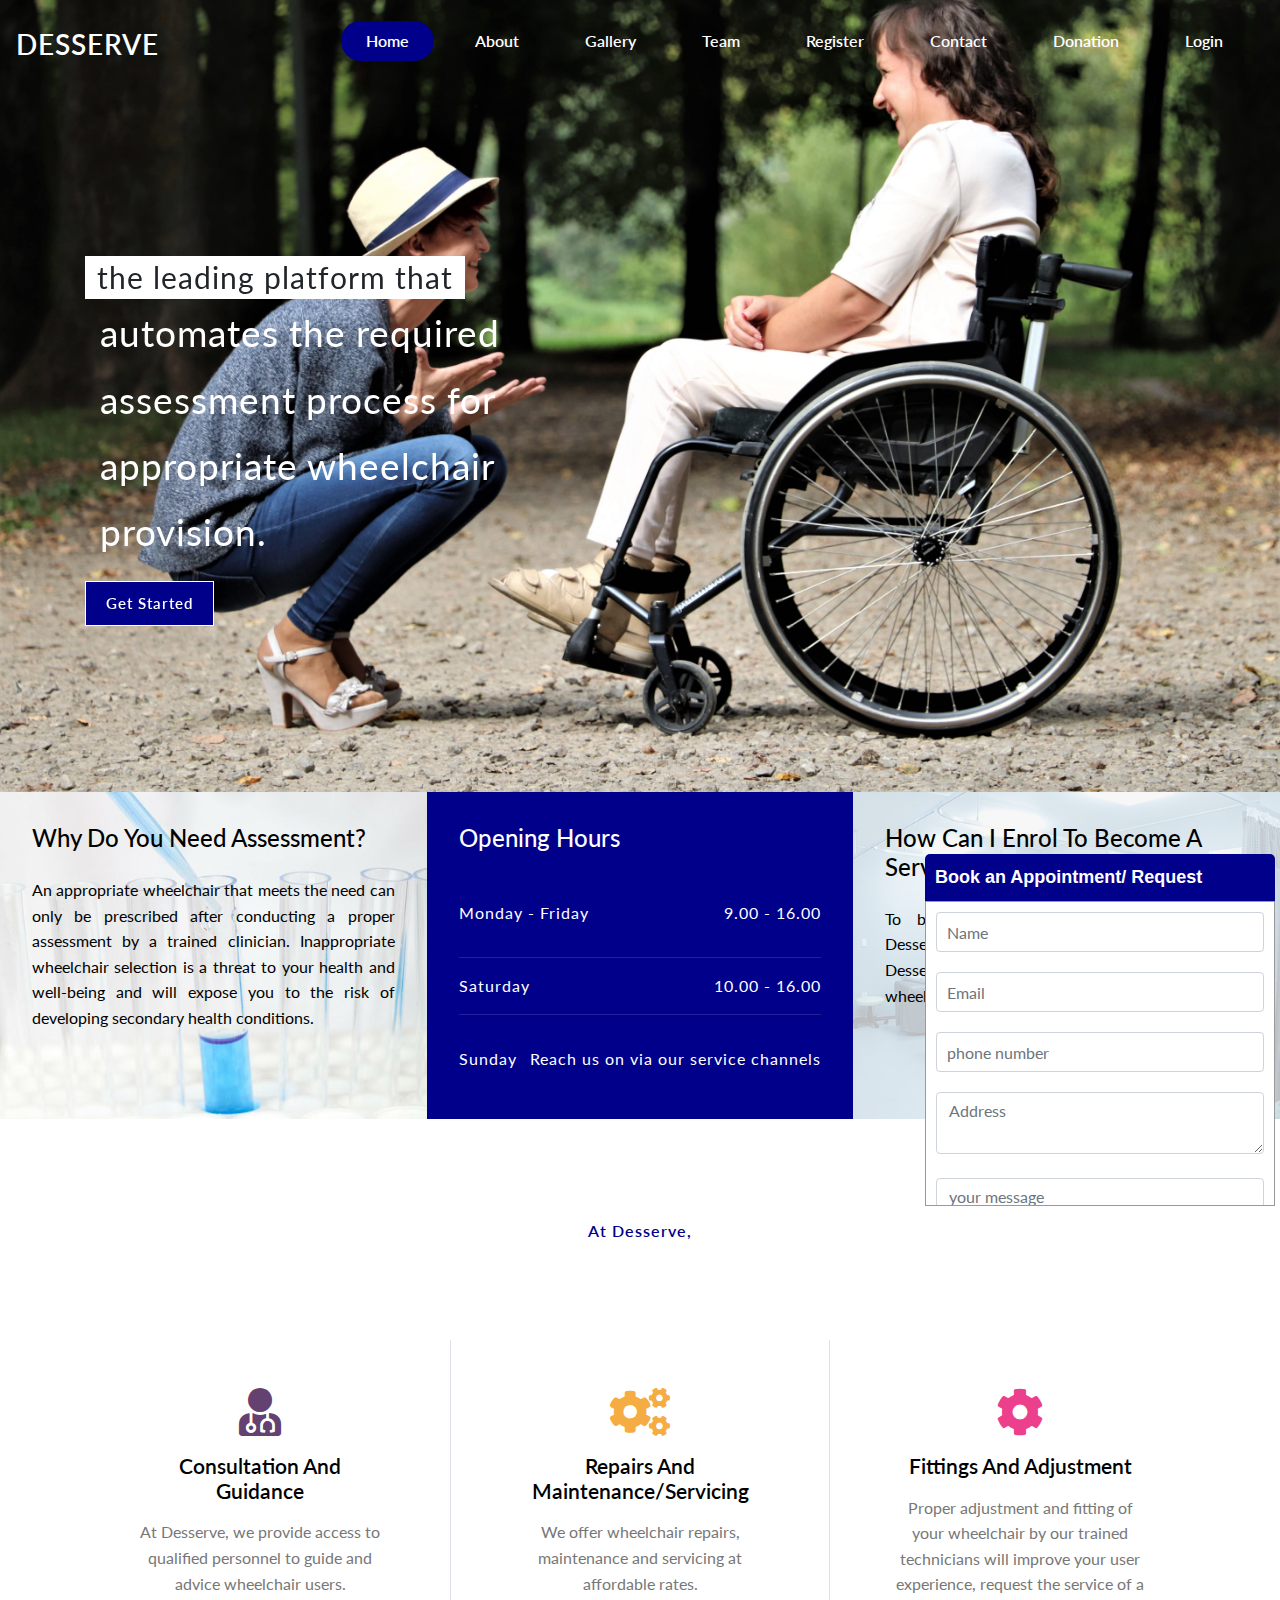
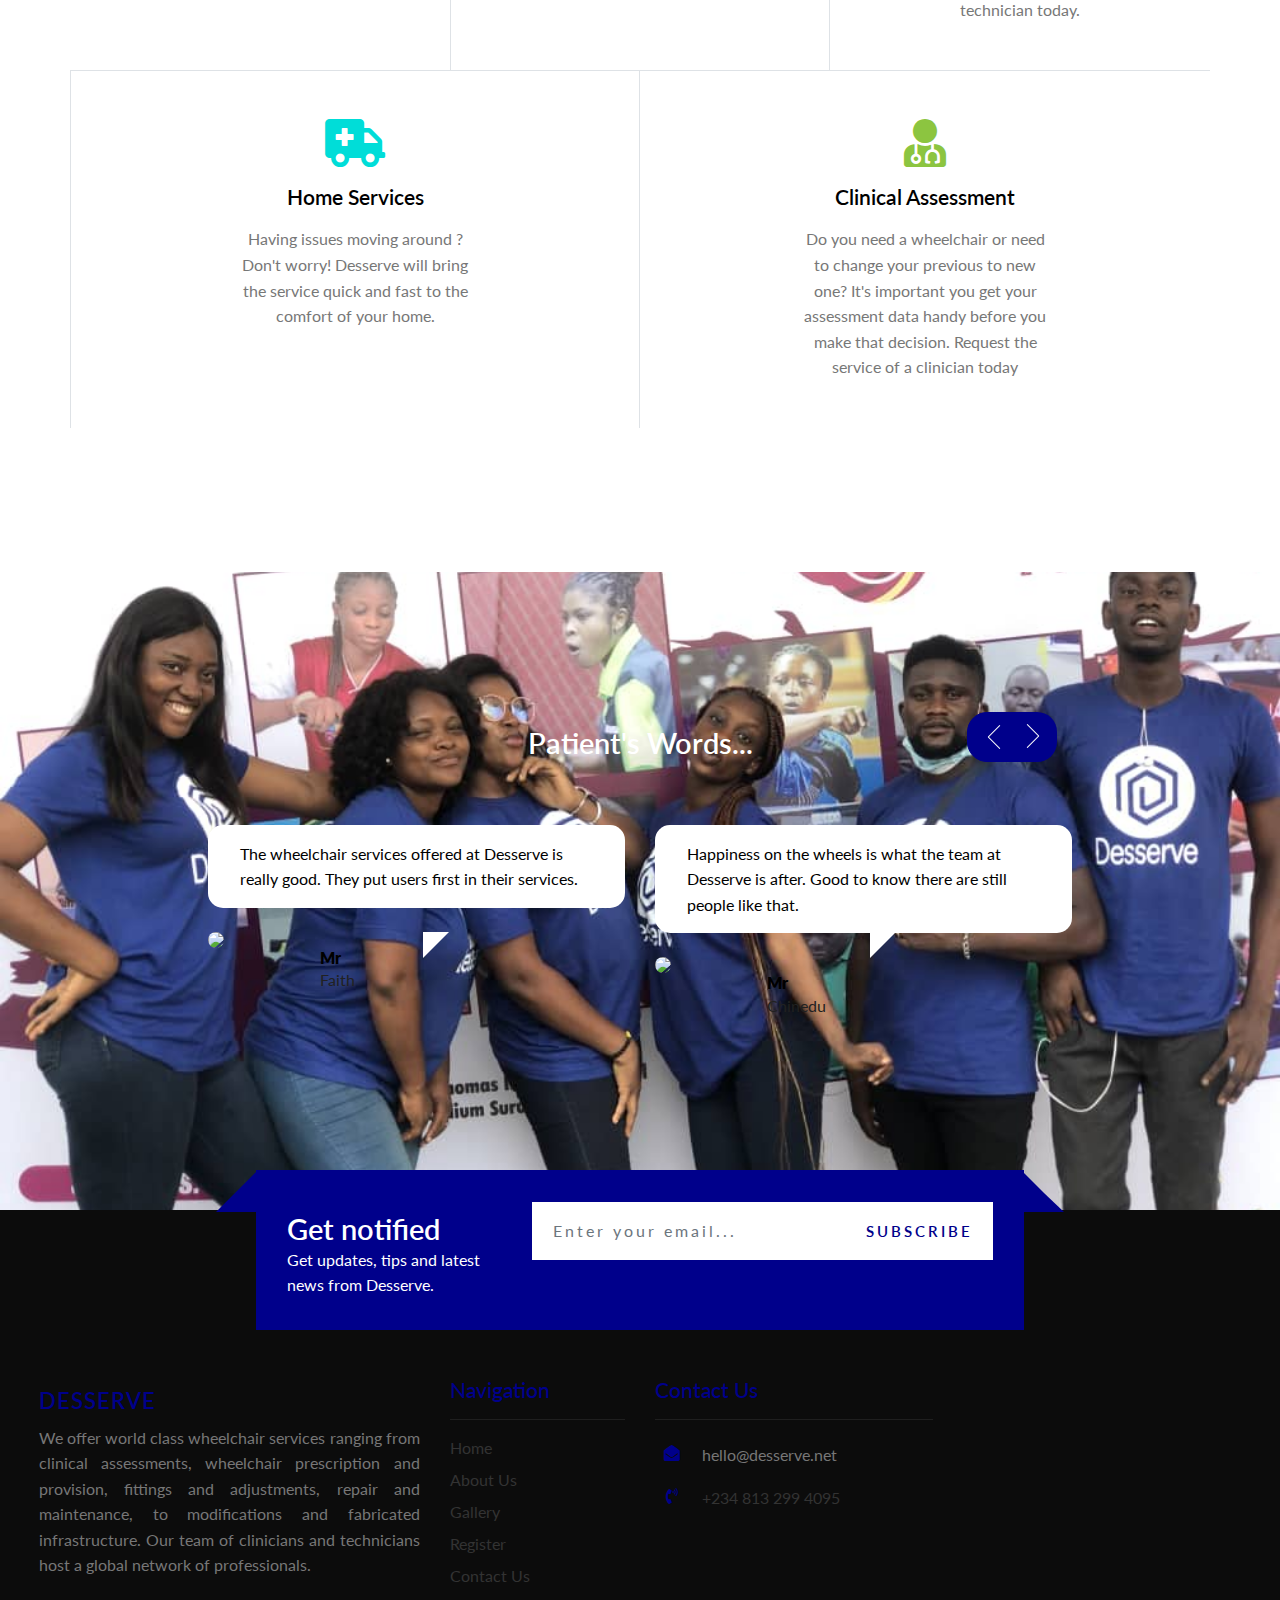
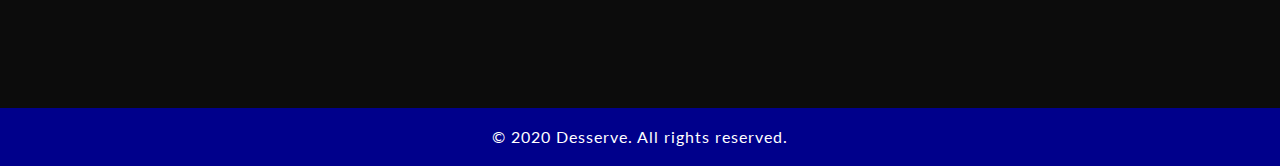
==== commit 41b03d1a: "dashboard assessment" ====
--- a/index.html
+++ b/index.html
@@ -83,8 +83,8 @@
                     <ul class="rslides" id="slider3">
                         <li>
                             <div class="slider-info">
-                                <span class="" style="text-">The leading online platform</span>
-                                <h3>automating the assessment process for wheelchair service provision.</h3>
+                                <span class="">The Leading platform that</span>
+                                <h3>automates the required assessment process for appropriate wheelchair provision.</h3>
                                 <h3></h3>
                                 <a class="btn btn-primary mt-3" href="registration.html" role="button">Get Started</a>
                             </div>
@@ -115,20 +115,8 @@
         <div class="container-fluid">
             <div class="row slide">
                 <div class="col-lg-4 triple-sec">
-                    <h5 class="text-dark">special services</h5>
-                    <ul class="list-group mt-3">
-                        <li class="list-group-item border-0">
-                            <i class="fas fa-heartbeat mr-3"></i>wheelchair services</li>
-                        <li class="list-group-item border-0">
-                            <i class="fas fa-user-md mr-3"></i>wheelchair repairs</li>
-                        <li class="list-group-item border-0">
-                            <i class="fas fa-pills mr-3"></i>Consultation and Guidance</li>
-                        <li class="list-group-item border-0">
-                            <i class="fas fa-thermometer mr-3"></i>
-                           Care-givers and clinicians</li>
-                        <li class="list-group-item border-0">
-                            <i class="fas fa-ambulance mr-3"></i>Home Service</li>
-                    </ul>
+                    <h5 class="text-black">Why Do You Need Assessment?</h5>
+                    <p class="pt-4" style="text-align: justify;">An appropriate wheelchair that meets the need can only be prescribed after conducting a proper assessment by a trained clinician. Inappropriate wheelchair selection is a threat to your health and well-being and will expose you to the risk of developing secondary health conditions.</p>
                 </div>
                 <div class="col-lg-4  triple-sec">
                     <h5>opening hours</h5>
@@ -148,10 +136,8 @@
                     </ul>
                 </div>
                 <div class="col-lg-4 triple-sec">
-                    <h5 class="text-black">Why Do You Need Assessment?</h5>
-                    <p class="pt-4" style="text-align: justify;">An appropriate wheelchair that meets the need can only be prescribed after conducting a proper assessment by a trained clinician. Inappropriate wheelchair selection is a threat to your health and well-being and will expose you to the risk of developing secondary health conditions.</p>
-                    <br>
-                    <p style="text-align: justify;">To become a verified service provider with Desserve, you need to sign up to enroll for the Desserve workshop on Basic Level training in wheelchair service provision.</p>
+                    <h5 class="text-black">How can I enrol to become a service provider?</h5>
+                    <p style="text-align: justify;" class="pt-4">To become a verified service provider with Desserve, you need to sign up to enroll for the Desserve workshop on Basic Level training in wheelchair service provision.</p>
                 </div>
             </div>
         </div>
@@ -162,7 +148,7 @@
         <div class="container py-lg-5">
             <div class="title-section text-center pb-md-5">
                 <h4>At Desserve,</h4>
-                <h3 class="w3ls-title text-center text-capitalize">wheelchair services that you can trust</h3>
+                <h3 class="w3ls-title text-center text-capitalize">services</h3>
             </div>
             <div class="agileits-about-row row  text-center pt-md-0 pt-5">
                 <div class="col-lg-4 col-sm-6 agileits-about-grids">
@@ -179,35 +165,35 @@
                         <p>We offer wheelchair repairs, maintenance and servicing at affordable rates.</p>
                     </div>
                 </div>
-                <div class="col-lg-4 agileits-about-grids">
-                   <div class="p-md-5 p-sm-3">
-                        <i class="far fa-hospital"></i>
-                        <h4 class="mt-2 mb-3">Access to Health Centres</h4>
-                        <p>Our partnership with known hospitals guarantees our users access to hospitals</p>
-                    </div>
-                </div>
-            </div>
-            <div class="agileits-about-row border-top row text-center pb-lg-5 pt-md-0 pt-5 mt-md-0 mt-5">
                 <div class="col-lg-4 col-sm-6 agileits-about-grids">
                     <div class="p-md-5 p-sm-3 col-label">
                         <i class="fas fa-cog"></i>
                         <h4 class="mt-2 mb-3">Fittings and Adjustment</h4>
-                        <p>At Desserve we believe healthy living, accessibility and inclusion are keys to happiness on the wheel.</p>
-                    </div>
-                </div>
-                <div class="col-lg-4 col-sm-6 agileits-about-grids mt-lg-0 mt-md-3 border-left border-right pt-sm-0 pt-5">
+                        <p>Proper adjustment and fitting of your wheelchair by our trained technicians will improve your user experience, request the service of a technician today.</p>
+                    </div>
+                </div>
+            </div>
+            <div class="agileits-about-row border-top row text-center pb-lg-5 pt-md-0 pt-5 mt-md-0 mt-5">
+                <!-- <div class="col-lg-4 col-sm-6 agileits-about-grids">
+                    <div class="p-md-5 p-sm-3 col-label">
+                        <i class="fas fa-cog"></i>
+                        <h4 class="mt-2 mb-3">Fittings and Adjustment</h4>
+                        <p>Proper adjustment and fitting of your wheelchair by our trained technicians will improve your user experience, request the service of a technician today.</p>
+                    </div>
+                </div> -->
+                <div class="col-lg-6 col-sm-6 agileits-about-grids mt-lg-0 mt-md-3 border-left border-right pt-sm-0 pt-5">
                     <div class="p-md-5 p-sm-3 col-label">
                         <i class="fas fa-ambulance">
                         </i>
                         <h4 class="mt-2 mb-3">Home Services</h4>
-                        <p>We provide home delivery services. Users can also fill the form below to request for home services.</p>
-                    </div>
-                </div>
-                <div class="col-lg-4 agileits-about-grids pt-md-0 pt-5">
+                        <p>Having issues moving around ? Don't worry! Desserve will bring the service quick and fast to the comfort of your home.</p>
+                    </div>
+                </div>
+                <div class="col-lg-6 agileits-about-grids pt-md-0 pt-5">
                     <div class="p-md-5 p-sm-3 col-label">
                         <i class="fa fa-user-md"></i>
                         <h4 class="mt-2 mb-3">Clinical Assessment</h4>
-                        <p>Access to personal and qualified clinicians and caregivers for users to provide and cater for them.</p>
+                        <p>Do you need a wheelchair or need to change your previous to new one? It's important you get your assessment data handy before you make that decision. Request the service of a clinician today</p>
                     </div>
                 </div>
             </div>
@@ -219,7 +205,7 @@
     <div class="testimonials section" id="testimonials">
         <div class="container-fluid p-0">
             <div class="wthree_testimonials_grid_main title-section text-center pb-lg-5">
-                <h4>Come with us</h4>
+                <!-- <h4>Come with us</h4> -->
                 <h3 class="w3ls-title text-center text-capitalize">patient's words...</h3>
                 <ul id="flexiselDemo1" class="pt-lg-0 pt-5">
                     <li>
